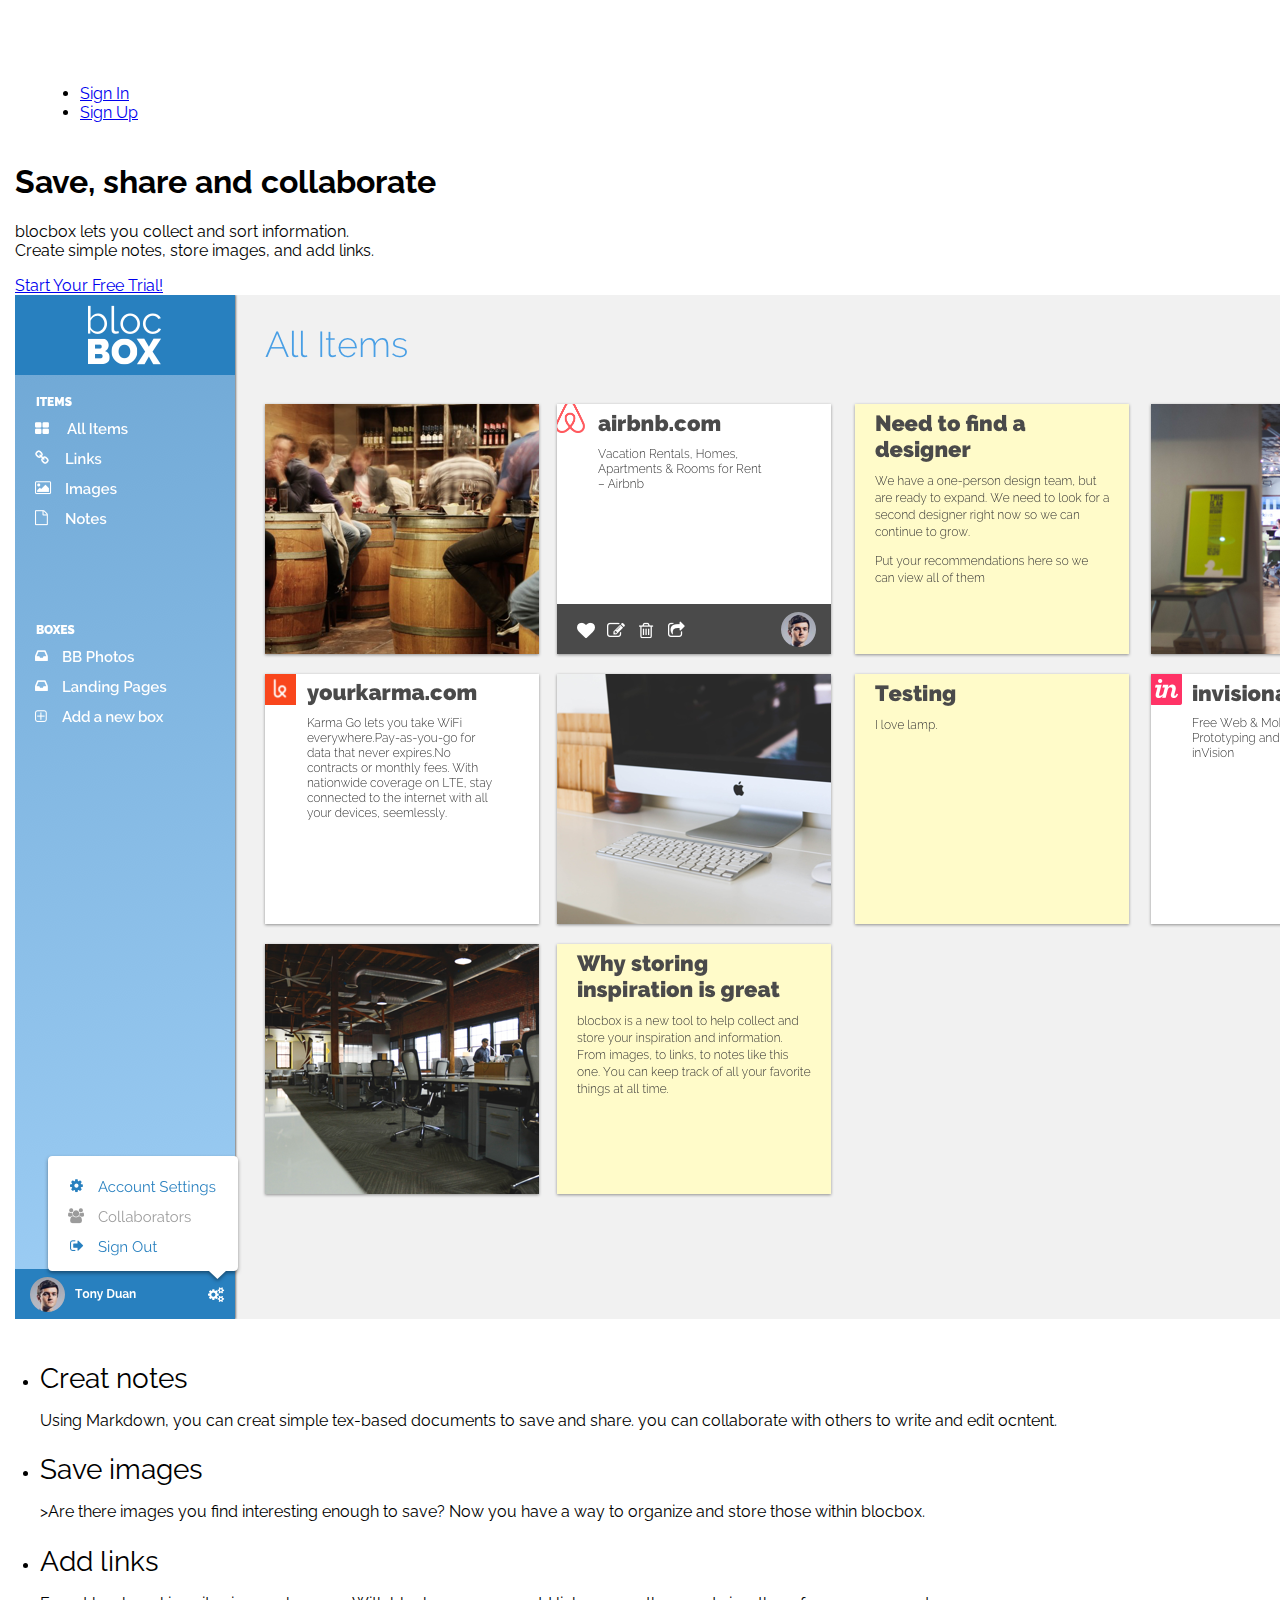
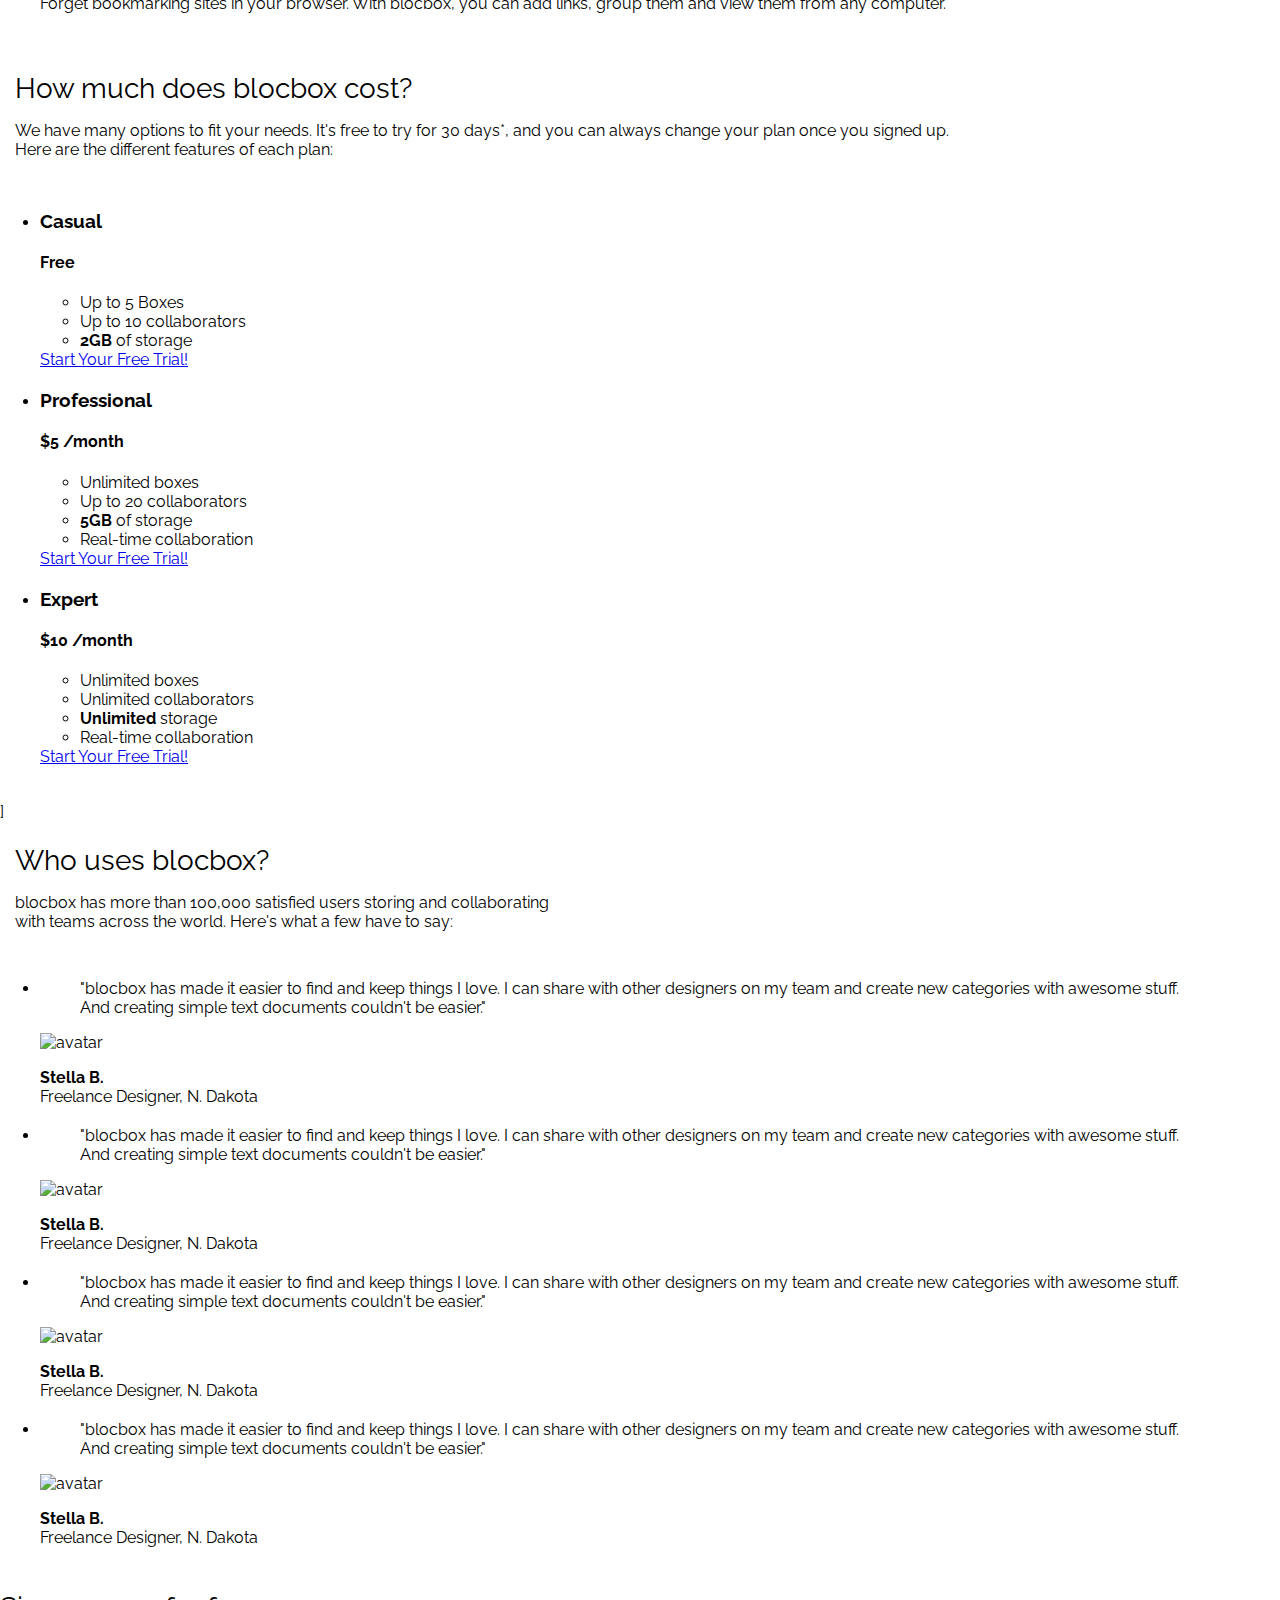
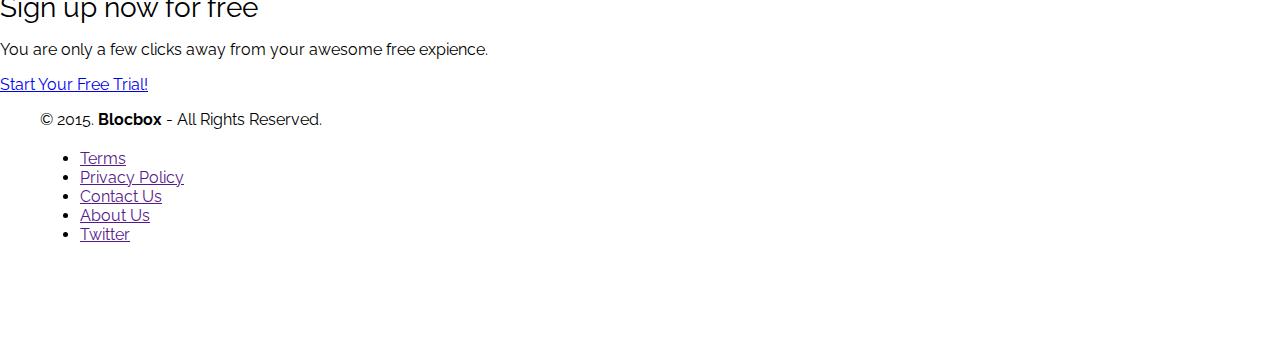
==== index.html @ ea123dd5 "Assignment-29-completed" ====
<!DOCTYPE html>
<html lang="en-us">
<head>
    <meta http-equiv-"X-UA-Compatible" Content="IE=Edge">
    <meta name="viewport" content="width=device-width, initial-scale=1">
    <meta charset="UTF-8">
    <title>Save, share and collaborate | Blocbox</title>
    
    <!-- Google Fonts -->
    <link href="https://fonts.googleapis.com/css?family=Raleway" rel="stylesheet">
    
    <!-- CSS -->
    <link rel="stylesheet" href="css/normalize.css">
    <link rel="stylesheet" href="css/style.css">
    <link rel="stylesheet" href="css/font-awesome.css">
    <link rel="stylesheet" href="css/animate.css"
</head>
<body>
    <header>
        <nav class="container">
            <div class="one-half">
                <a href="index.html" class="site-logo"><img src="img/site-logo.png" alt="Blocbox" /></a>
            </div>
            <div class="one-half">
                <ul>
                    <li><a href="signin.html"> Sign In</a></li>
                    <li class="btn-outline"><a href="signup.html">Sign Up</a></li>
                </ul>
            </div>
        </nav>
        <div class="container hero">
            <h1 class="animated fadeIn">Save, share and collaborate</h1>
        <p>blocbox lets you collect and sort information.<br/>Create simple notes, store images, and add links.
        </p>
        <a href="singup.html" class="btn">Start Your Free Trial!</a>
        <img src="img/dashboard.png" alt="Blocbox" />
        </div>
    </header>
    <main role="main">
        
        <!-- Benefits -->
        <section class="benefits">
            <ul class="container">
                <li class="one-third">
                    <h2>Creat notes</h2>
                    <p>Using Markdown, you can creat simple tex-based documents to save and share. you can collaborate with others to write and edit ocntent.</p>
                </li>
                <li class="one-third">
                    <h2>Save images</h2>
                    <p>>Are there images you find interesting enough to save? Now you have a way to organize and store those within blocbox.</p>
                </li>
                <li class="one-third">
                    <h2>Add links</h2>
                    <p>Forget bookmarking sites in your browser. With blocbox, you can add links, group them and view them from any computer.</p>
                </li>
            </ul>
        </section>
        
        <!-- Pricing -->
        <section class="pricing">
            <div class="container">
                <h2>How much does blocbox cost?</h2>
                <p>We have many options to fit your needs. It's free to try for 30 days*, and you can always change your plan once you signed up. <br/>Here are the different features of each plan:</p>
            </div>
            <ul class="container">
                <li class="one-third">
                    <div class="box">
                        <h3>Casual</h3>
                        <h4>Free</h4>
                        <ul>
                                <li>Up to 5 Boxes</li>
                            <li>Up to 10 collaborators</li>
                            <li><strong>2GB</strong> of storage</li>
                        </ul>
                        <a href="signup.html" class="btn">Start Your Free Trial!</a>
                    </div>
                </li>
                <li class="one-third">
                    <div class="box middle">
                        <h3>Professional</h3>
                        <h4><span>$</span>5 <span class="month">/month</span></h4>
                        <ul>
                            <li>Unlimited boxes</li>
                            <li>Up to 20 collaborators</li>
                            <li><strong>5GB</strong> of storage</li>
                            <li>Real-time collaboration</li>
                        </ul>
                        <a href="signup.html" class="btn">Start Your Free Trial!</a>
                    </div>
                </li>
                <li class="one-third">
                    <div class="box">
                        <h3>Expert</h3>
                        <h4><span>$</span>10 <span class="month">/month</span></h4>
                        <ul>
                            <li>Unlimited boxes</li>
                            <li>Unlimited collaborators</li>
                            <li><strong>Unlimited</strong> storage</li>
                            <li>Real-time collaboration</li>
                        </ul>
                        <a href="signup.html" class="btn">Start Your Free Trial!</a>
                    </div>
                </li>
            </ul>
        </section>
        
        <!-- Testimonials -->]
        <section class="testimonials">
            <div class="container">
                <h2>Who uses blocbox?</h2>
                <p>blocbox has more than 100,000 satisfied users storing and collaborating<br/> with teams across the world. Here's what a few have to say:</p>
            </div>
            <ul class="container">
                <li class="one-fourth">
                    <blockquote>"blocbox has made it easier to find and keep things I love. I can share with other designers on my team and create new categories with awesome stuff. And creating simple text documents couldn't be easier."</blockquote>
                    <img src="https://s3.amazonaws.com/uifaces/faces/twitter/jsa/128.jpg" alt="avatar">
                    <p class="name"><strong>Stella B.</strong><br/>Freelance Designer, N. Dakota</p>
                </li>
                <li class="one-fourth">
                    <blockquote>"blocbox has made it easier to find and keep things I love. I can share with other designers on my team and create new categories with awesome stuff. And creating simple text documents couldn't be easier."</blockquote>
                    <img src="https://s3.amazonaws.com/uifaces/faces/twitter/jsa/128.jpg" alt="avatar">
                    <p class="name"><strong>Stella B.</strong><br/>Freelance Designer, N. Dakota</p>
                </li><li class="one-fourth">
                    <blockquote>"blocbox has made it easier to find and keep things I love. I can share with other designers on my team and create new categories with awesome stuff. And creating simple text documents couldn't be easier."</blockquote>
                    <img src="https://s3.amazonaws.com/uifaces/faces/twitter/jsa/128.jpg" alt="avatar">
                    <p class="name"><strong>Stella B.</strong><br/>Freelance Designer, N. Dakota</p>
                </li><li class="one-fourth">
                    <blockquote>"blocbox has made it easier to find and keep things I love. I can share with other designers on my team and create new categories with awesome stuff. And creating simple text documents couldn't be easier."</blockquote>
                    <img src="https://s3.amazonaws.com/uifaces/faces/twitter/jsa/128.jpg" alt="avatar">
                    <p class="name"><strong>Stella B.</strong><br/>Freelance Designer, N. Dakota</p>
                </li>
            </ul>
        </section>
        
        <!-- entice to sign up -->
        <section class="entice">
            <h2>Sign up now for free</h2>
            <p>You are only a few clicks away from your awesome free expience.</p>
            <a href="signup.html" class="btn">Start Your Free Trial!</a>
        </section>
    </main>

        <!-- Footer -->
        <footer>
            <div class="container footer-nav-block">
                <div class="left-footer-block one-third">
                    <p class="copyright-block">&copy; 2015. <strong>Blocbox</strong> - All Rights Reserved.</p>
                </div>
                <nav class="link-block middle-footer-block one-third">
                    <ul>
                        <li><a href="">Terms</a></li>
                        <li><a href="">Privacy Policy</a></li>
                        <li><a href="">Contact Us</a></li>
                        <li><a href="">About Us</a></li>
                        <li><a href="">Twitter</a></li>
                    </ul>
                </nav>
                <div class="right-footer-block one-third">
                    <img class="logo" src="img/site-logo.png" alt="Blocbox" />
                </div>
            </div>
        </footer>
    
</body>
</html>
---- css/style.css ----
html, body {
        overflow-x:hidden;
}
body {
    font-family: "Raleway", Helvetica, Arial, sans-serif;
}
h1, h2, h3, h4, h5, h6 {
        font-family: "Raleway", Helvetica, Arial, sans-serif;
}
h2 {
    font-size: 28px;
    font-weight: normal;
    margin-bottom: 5px;
}
p {
    font-size: 16px;
    line-height: 19px
    font-wieght: 100
}

/* GRID */
.container {
    margin-right: auto;
    margin-left: auto;
    padding-left: 15px;
    padding-right: 15px;
    position: relative;
}
.container:before,
.container:after {
    content: " ";
    display: table;
}
.container:after {
    clear:both;
}
.one-half, .one-third, .one-fourth {
    width:96%
    float:left;
    position: relative;
    min-height:1px;
    margin: 0 2% 20px;
}
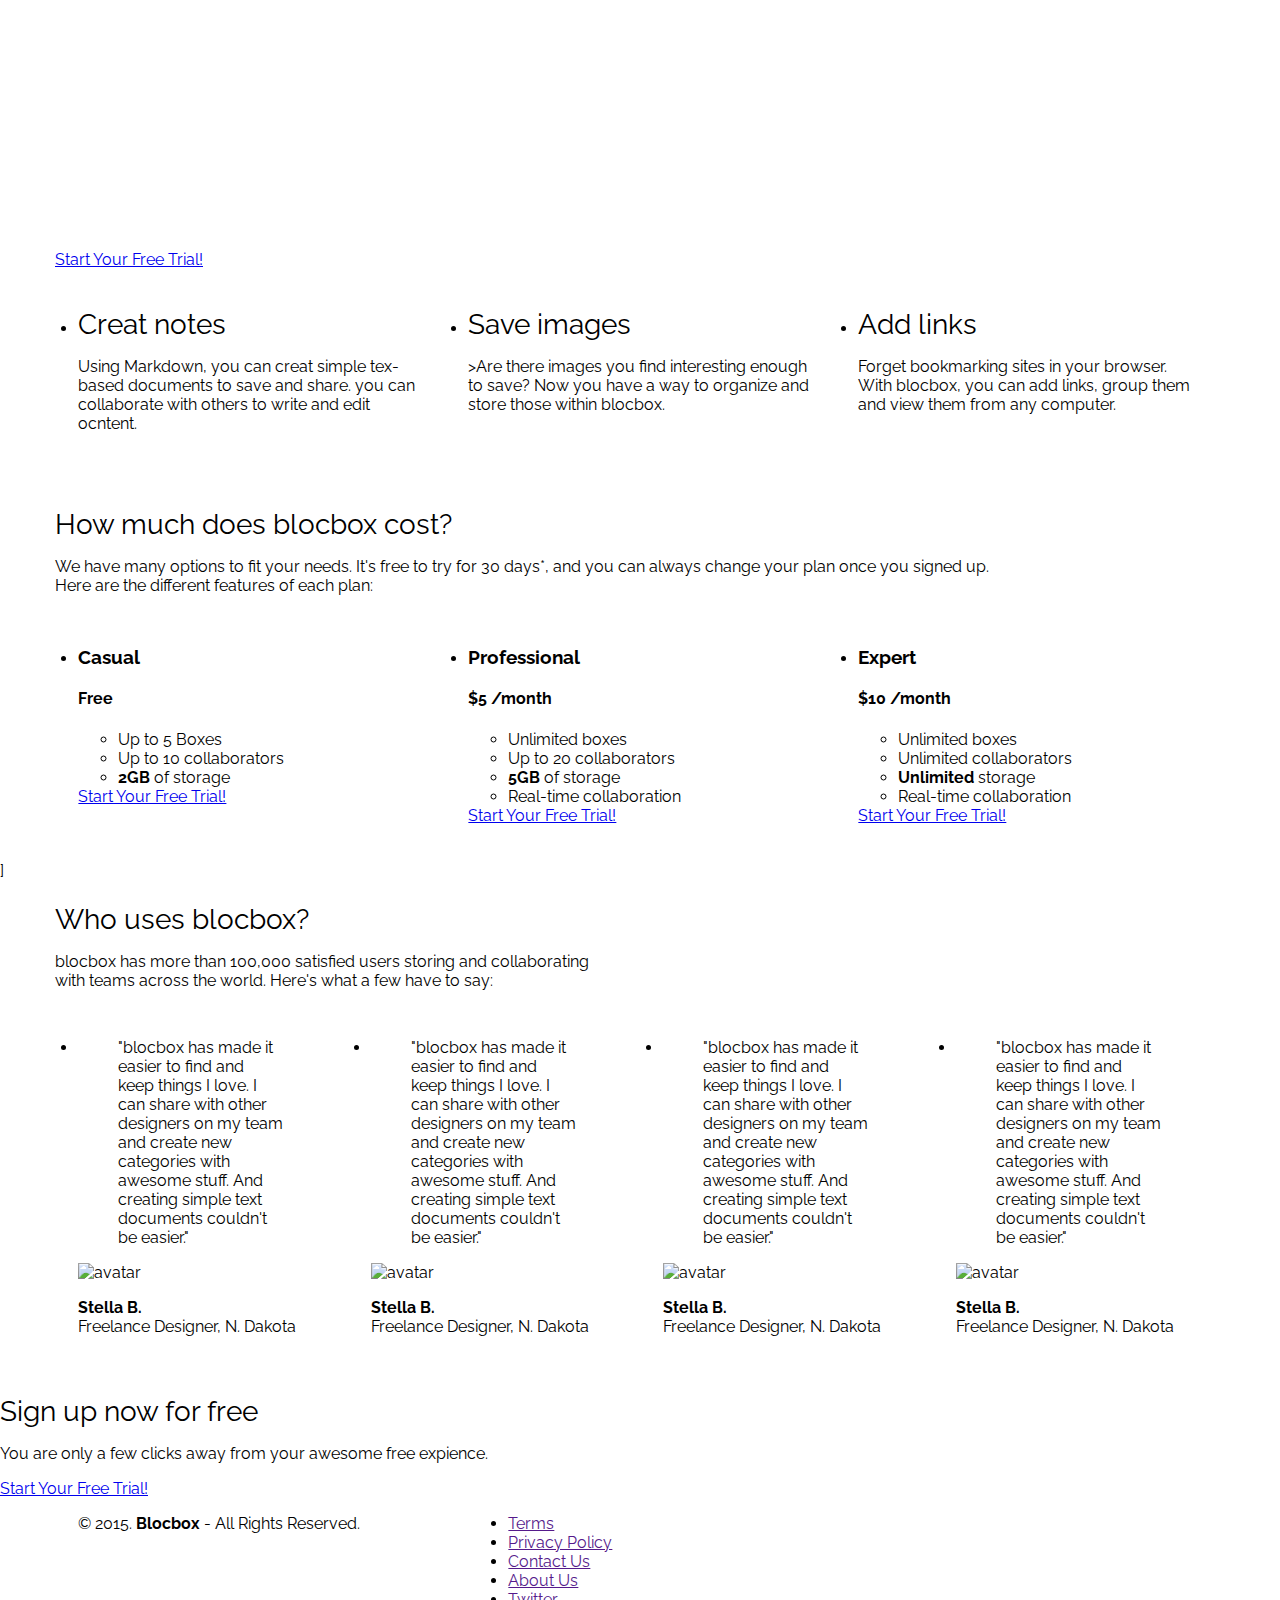
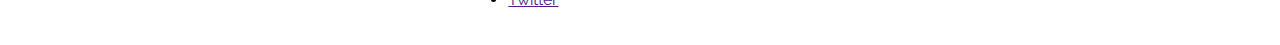
==== commit c1f5b395: "background image" ====
--- a/index.html
+++ b/index.html
@@ -16,7 +16,7 @@
     <link rel="stylesheet" href="css/animate.css"
 </head>
 <body>
-    <header>
+    <header class="background">
         <nav class="container">
             <div class="one-half">
                 <a href="index.html" class="site-logo"><img src="img/site-logo.png" alt="Blocbox" /></a>
@@ -33,7 +33,9 @@
         <p>blocbox lets you collect and sort information.<br/>Create simple notes, store images, and add links.
         </p>
         <a href="singup.html" class="btn">Start Your Free Trial!</a>
+<!--
         <img src="img/dashboard.png" alt="Blocbox" />
+-->        
         </div>
     </header>
     <main role="main">
--- a/css/style.css
+++ b/css/style.css
@@ -14,8 +14,8 @@
 }
 p {
     font-size: 16px;
-    line-height: 19px
-    font-wieght: 100
+    line-height: 19px;
+    font-wieght: 100;
 }
 
 /* GRID */
@@ -35,9 +35,86 @@
     clear:both;
 }
 .one-half, .one-third, .one-fourth {
-    width:96%
+    width:96%;
     float:left;
     position: relative;
     min-height:1px;
     margin: 0 2% 20px;
-}+}
+
+/* Media Queries */
+@media (min-width: 768px) {
+    .container {
+        width: 750px;
+    }
+}
+@media (min-width: 992px) {
+    .container {
+        width: 970px;
+    }
+    .one-half {
+        width:46%;
+    }
+    .one-third {
+        width:29.33333%
+    }
+    .one-fourth {
+        width:21%
+    }
+}
+@media (min-width: 1200px) {
+    .container {
+        width: 1170px;
+    }
+}
+
+ /* HEADER */
+ header {
+   color:#FFFFFF;
+   /*background: #34495E;
+   background-image: linear-gradient(206deg, #5F81A3 0%, #34495E 94%);
+     */
+    
+
+}
+ header nav {
+   padding:1em 0;
+ }
+ header nav ul {
+   display:inline;
+   text-align: right;
+   float:right;
+   margin:0;
+ }
+ header nav ul > li {
+   list-style-type: none;
+   display: inline-block;
+   margin:0 15px;
+ }
+ header nav ul > li.btn-outline {
+   padding:10px 15px;
+   border:2px solid #FFFFFF;
+   border-radius: 4px;
+ }
+ header nav ul > li.btn-outline:hover {
+   background:#FFFFFF;
+ }
+ header nav ul > li > a {
+   color:#FFFFFF;
+   text-decoration: none;
+ }
+ header nav ul > li.btn-outline:hover > a {
+   color:#34495E;
+ }
+/*.background {
+    background-image: url("img/dashboard.png");
+    background-size: cover;
+    background-repeat: no-repeat;
+    background-image: linear-gradient(-167deg, #F8FCFF 8%, #497EA8 84%);
+}
+*/
+.background: url("img/dashboard.png") no-repeat center center fixed; 
+  -webkit-background-size: cover
+  -moz-background-size: cover;
+  -o-background-size: cover;
+  background-size: cover;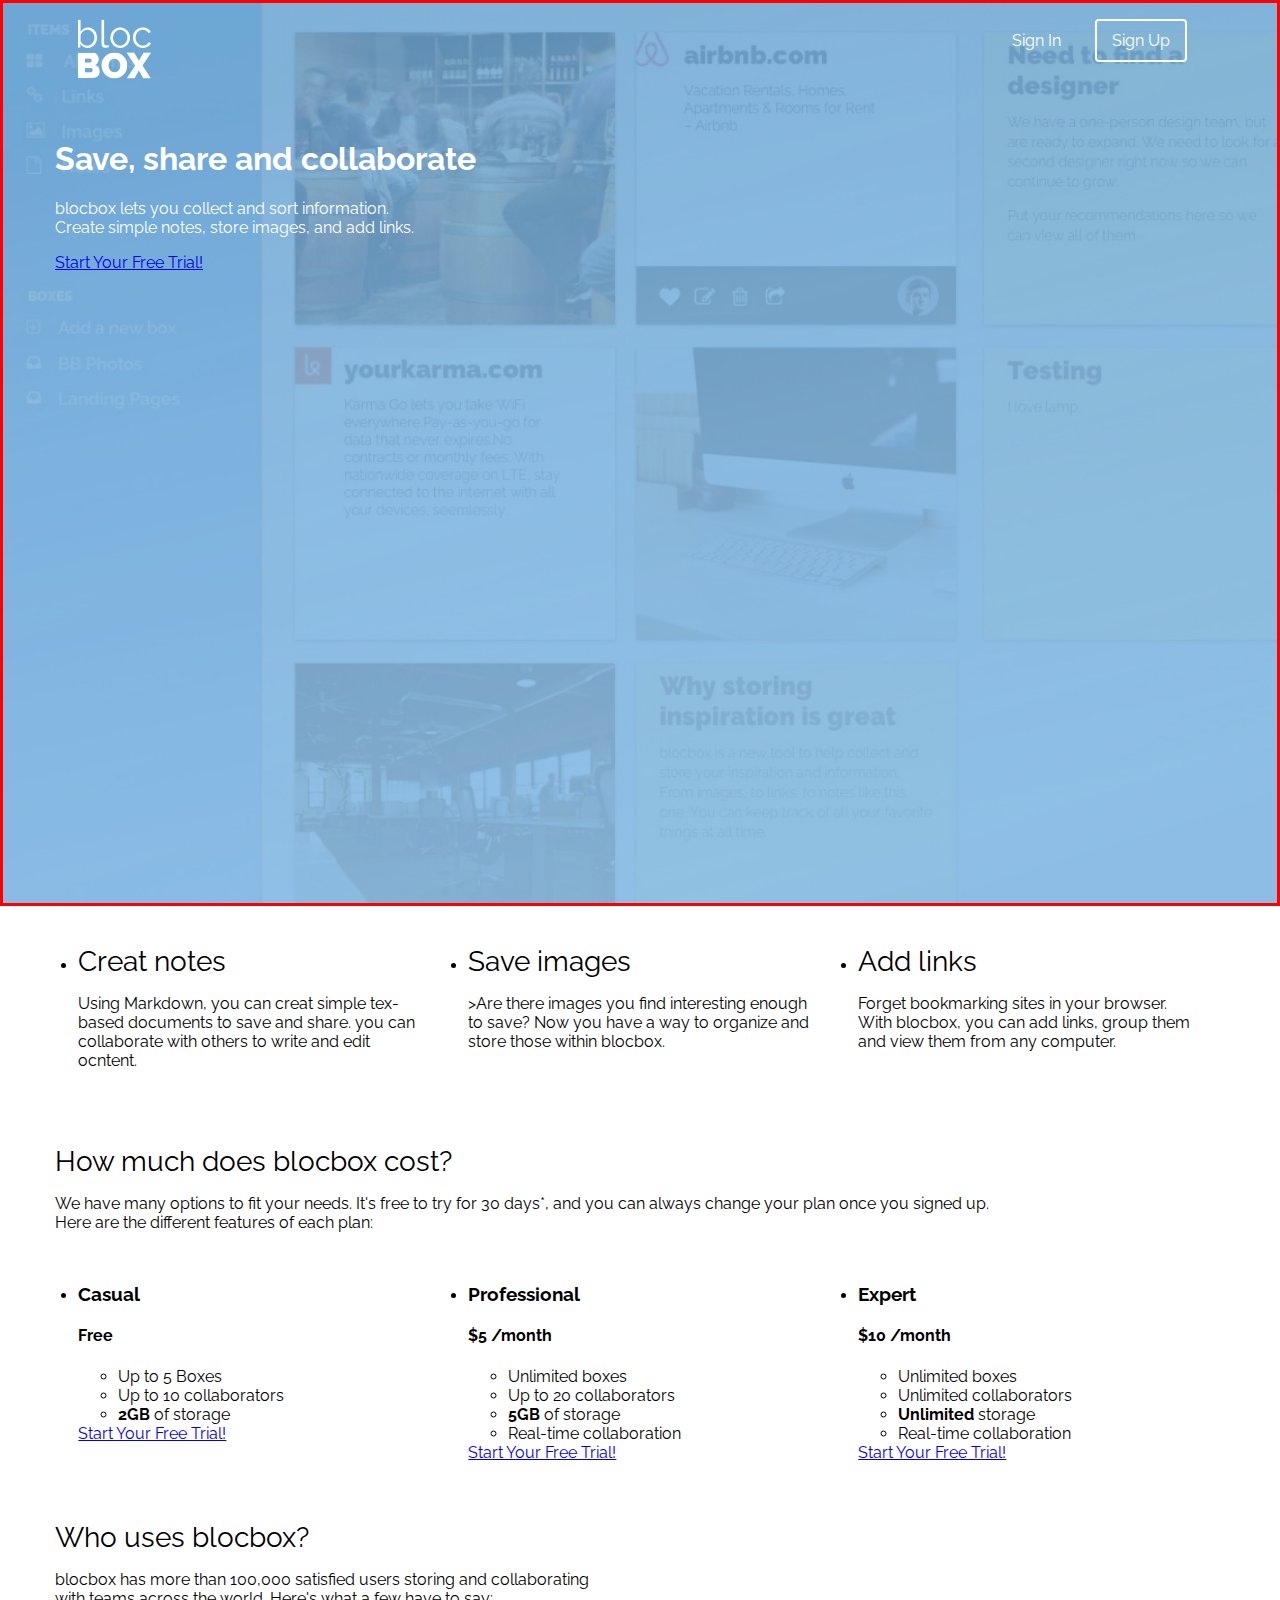
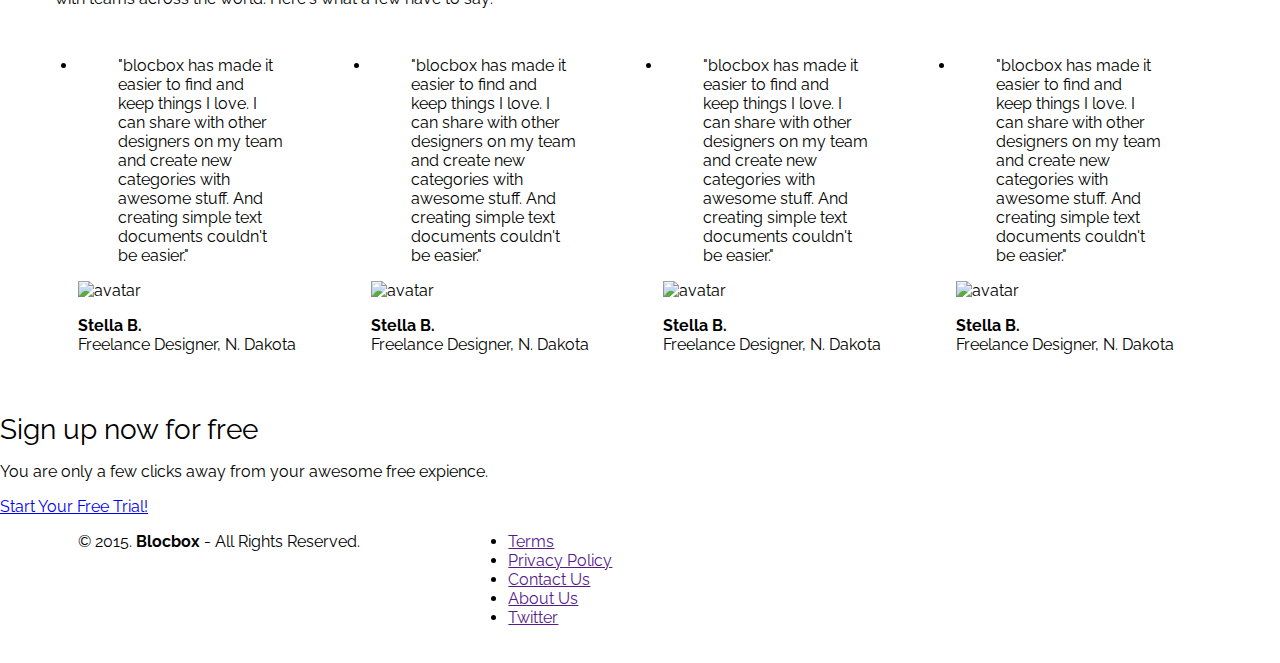
==== commit c3995ef2: "fixed background problem" ====
--- a/index.html
+++ b/index.html
@@ -16,7 +16,7 @@
     <link rel="stylesheet" href="css/animate.css"
 </head>
 <body>
-    <header class="background">
+    <header>
         <nav class="container">
             <div class="one-half">
                 <a href="index.html" class="site-logo"><img src="img/site-logo.png" alt="Blocbox" /></a>
@@ -106,7 +106,7 @@
             </ul>
         </section>
         
-        <!-- Testimonials -->]
+        <!-- Testimonials -->
         <section class="testimonials">
             <div class="container">
                 <h2>Who uses blocbox?</h2>
--- a/css/style.css
+++ b/css/style.css
@@ -1,6 +1,6 @@
 html, body {
         overflow-x:hidden;
-}
+    }
 body {
     font-family: "Raleway", Helvetica, Arial, sans-serif;
 }
@@ -71,10 +71,14 @@
  /* HEADER */
  header {
    color:#FFFFFF;
-   /*background: #34495E;
-   background-image: linear-gradient(206deg, #5F81A3 0%, #34495E 94%);
+     height: 100vh;
+     border: solid red;
+     /*background: #34495E;
+     background-image: linear-gradient(206deg, #5F81A3 0%, #34495E 94%); 
      */
-    
+     background-image: url(../img/dashboard-gradient.jpg);
+     background-size: cover;
+     background-repeat: no-repeat; 
 
 }
  header nav {
@@ -113,8 +117,8 @@
     background-image: linear-gradient(-167deg, #F8FCFF 8%, #497EA8 84%);
 }
 */
-.background: url("img/dashboard.png") no-repeat center center fixed; 
+/*.background: url("img/dashboard.png") no-repeat center center fixed; 
   -webkit-background-size: cover
   -moz-background-size: cover;
   -o-background-size: cover;
-  background-size: cover;+  background-size: cover;*/
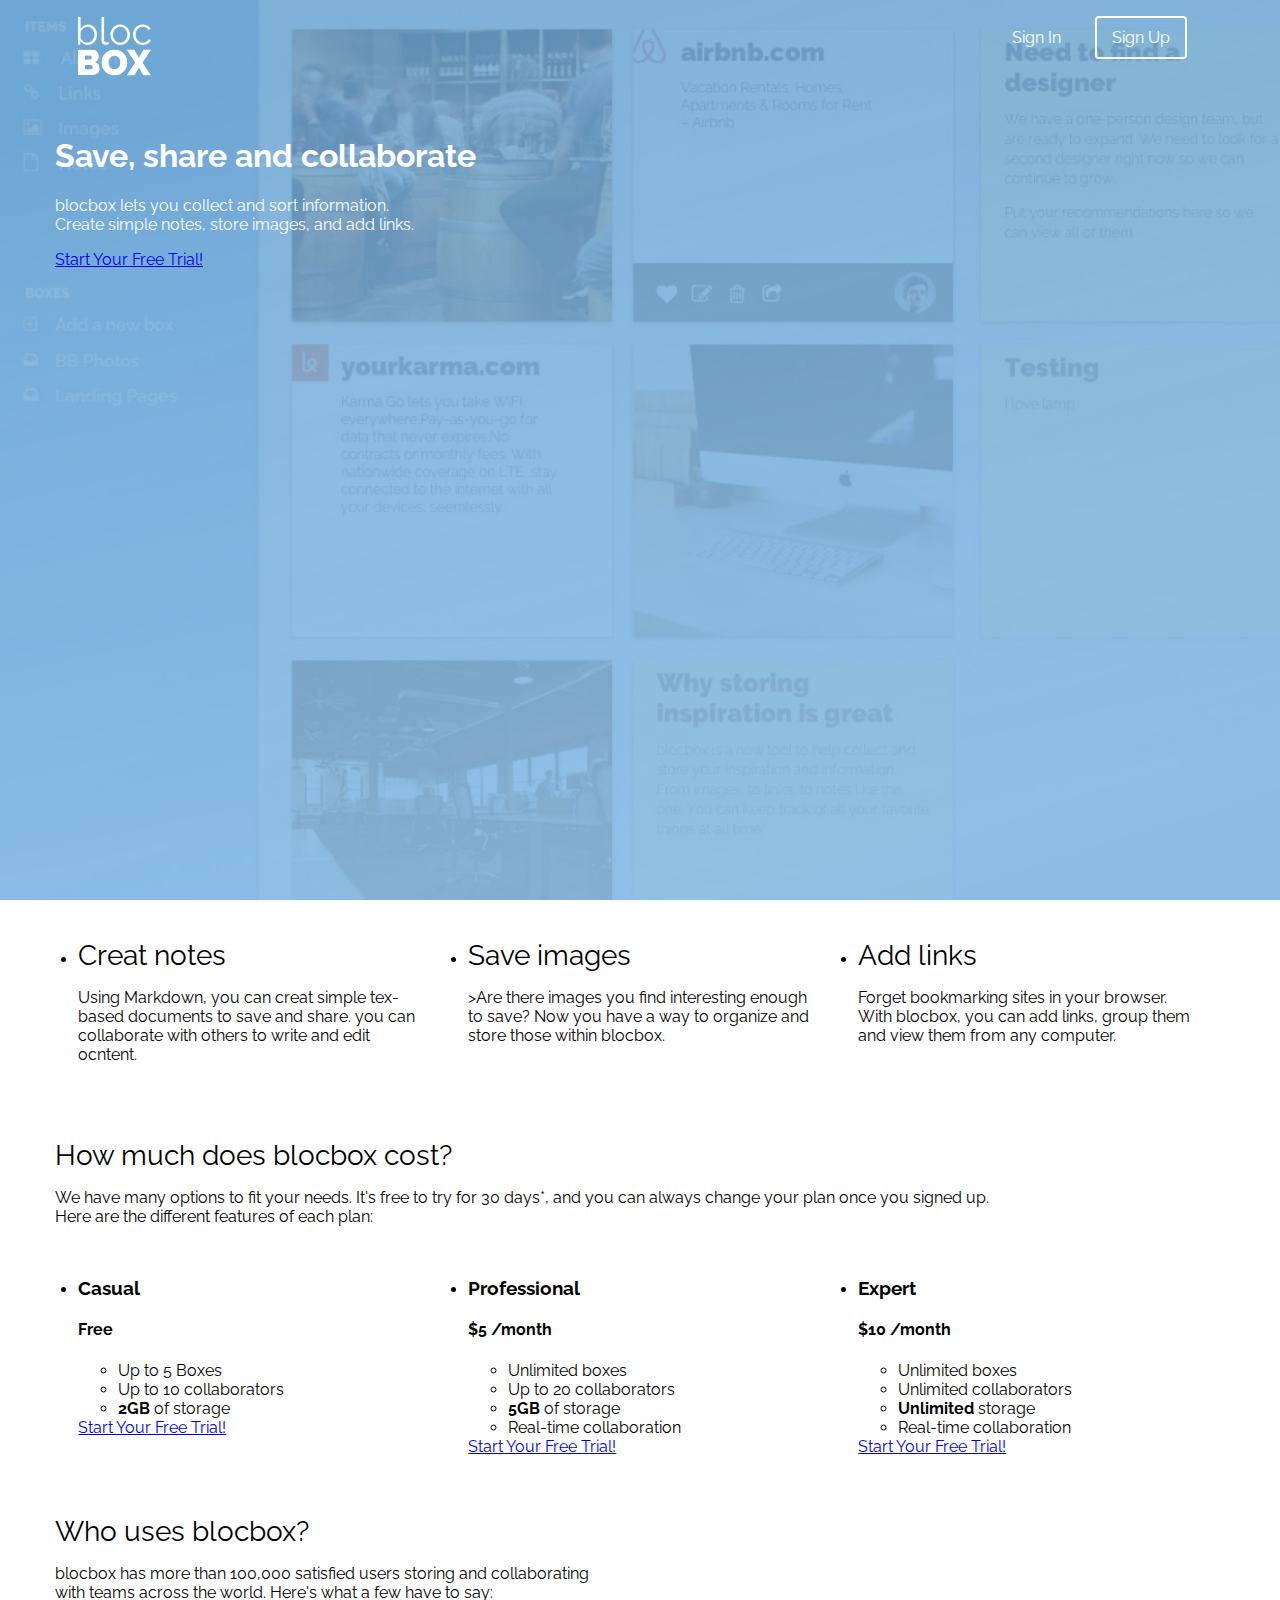
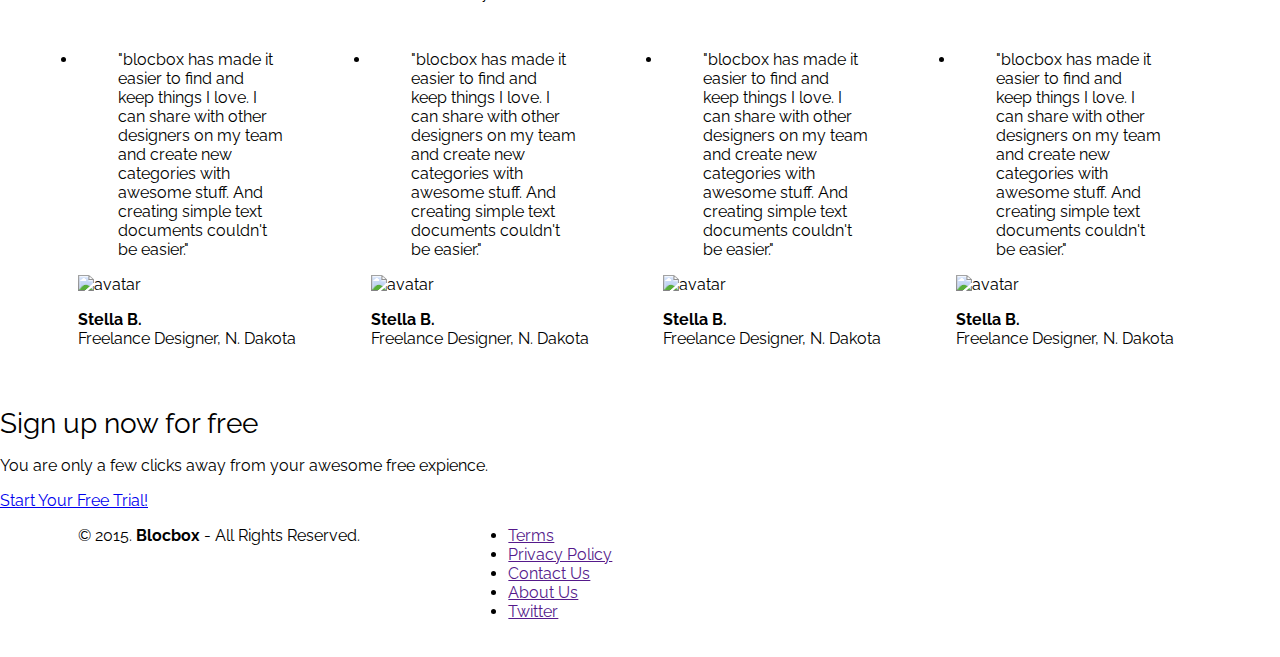
==== commit ebdaa076: "background problem fixed" ====
--- a/index.html
+++ b/index.html
@@ -33,9 +33,7 @@
         <p>blocbox lets you collect and sort information.<br/>Create simple notes, store images, and add links.
         </p>
         <a href="singup.html" class="btn">Start Your Free Trial!</a>
-<!--
-        <img src="img/dashboard.png" alt="Blocbox" />
--->        
+    
         </div>
     </header>
     <main role="main">
--- a/css/style.css
+++ b/css/style.css
@@ -70,16 +70,11 @@
 
  /* HEADER */
  header {
-   color:#FFFFFF;
+     color:#FFFFFF;
      height: 100vh;
-     border: solid red;
-     /*background: #34495E;
-     background-image: linear-gradient(206deg, #5F81A3 0%, #34495E 94%); 
-     */
-     background-image: url(../img/dashboard-gradient.jpg);
+     background-image: url(../img/dashboard-background.jpg);
      background-size: cover;
      background-repeat: no-repeat; 
-
 }
  header nav {
    padding:1em 0;
@@ -110,15 +105,3 @@
  header nav ul > li.btn-outline:hover > a {
    color:#34495E;
  }
-/*.background {
-    background-image: url("img/dashboard.png");
-    background-size: cover;
-    background-repeat: no-repeat;
-    background-image: linear-gradient(-167deg, #F8FCFF 8%, #497EA8 84%);
-}
-*/
-/*.background: url("img/dashboard.png") no-repeat center center fixed; 
-  -webkit-background-size: cover
-  -moz-background-size: cover;
-  -o-background-size: cover;
-  background-size: cover;*/
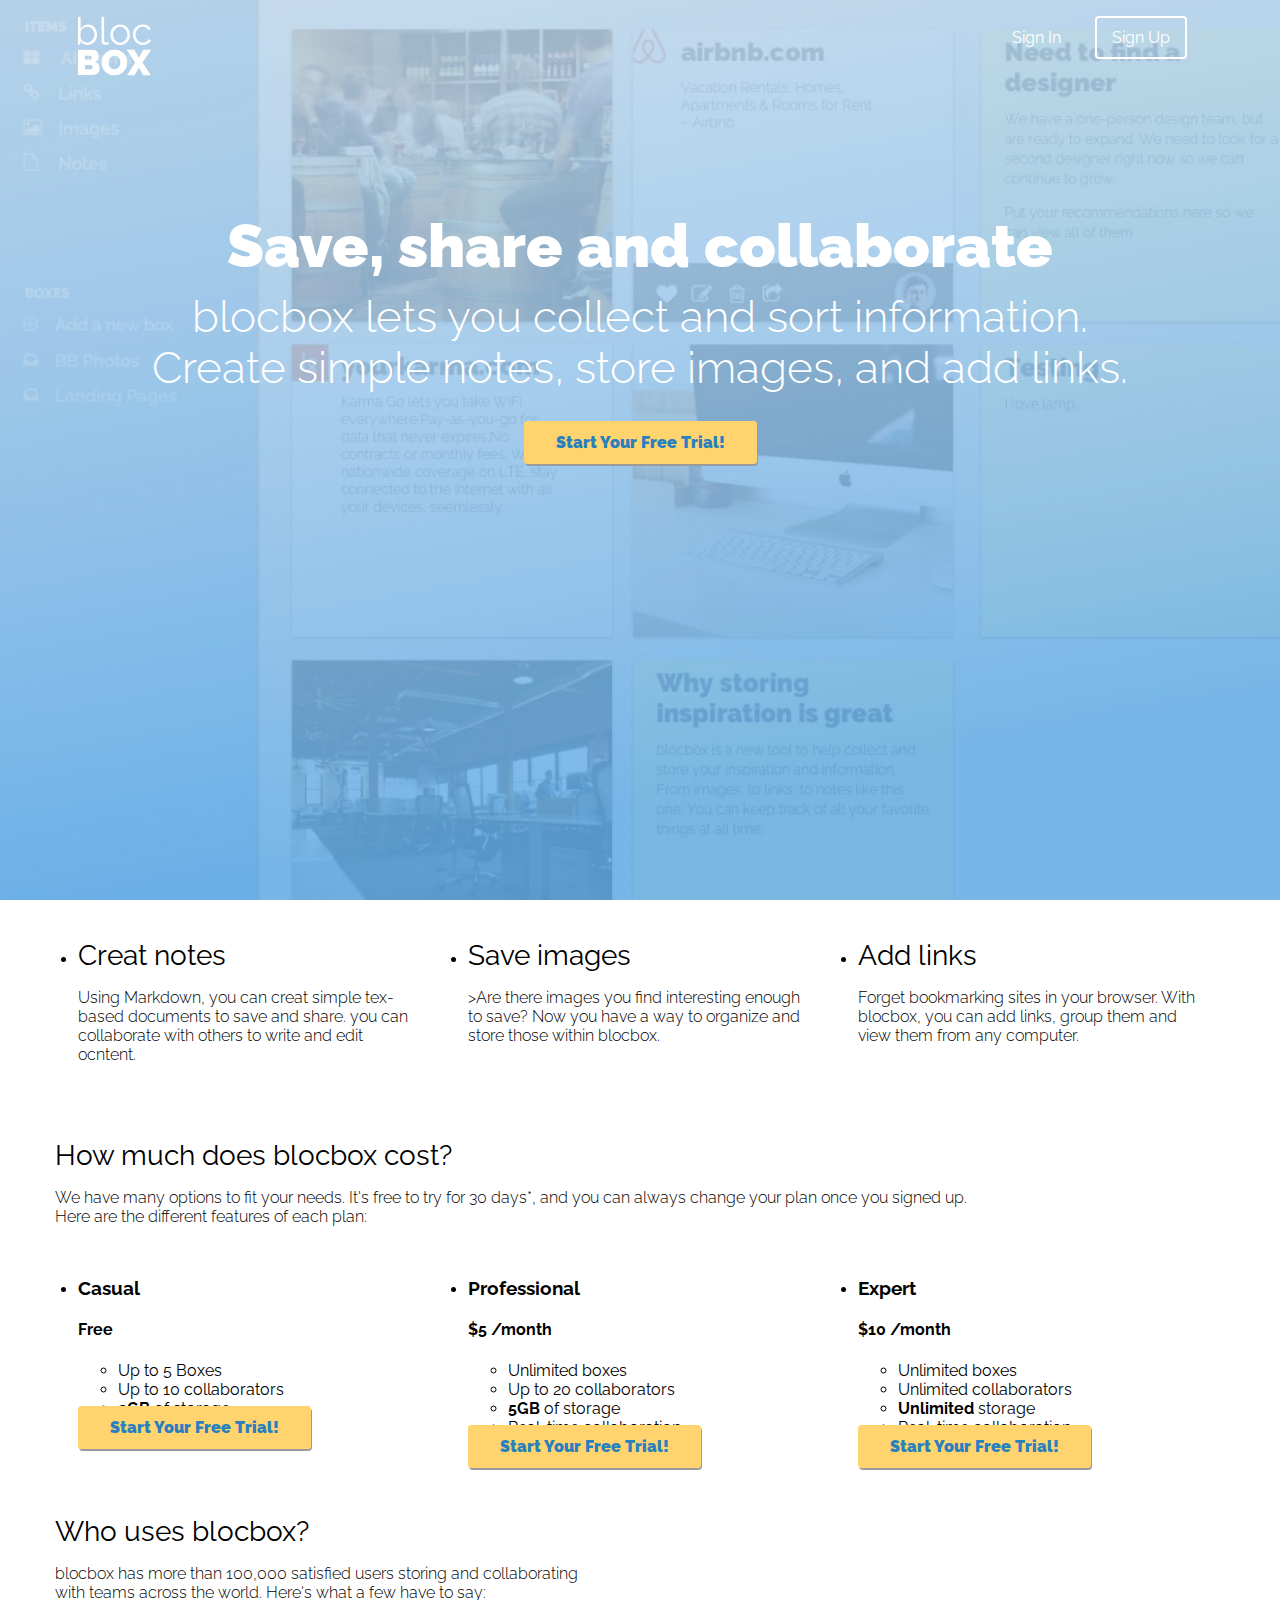
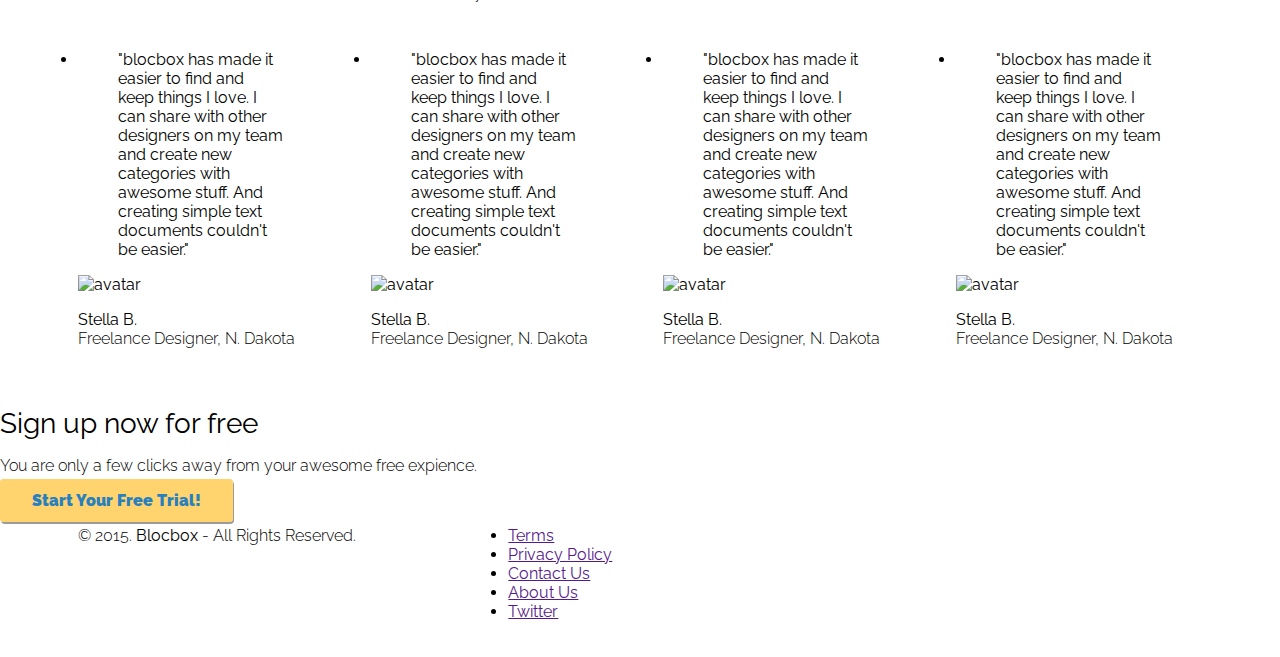
==== commit ea639819: "Checkpoint-30-completed" ====
--- a/index.html
+++ b/index.html
@@ -1,7 +1,7 @@
 <!DOCTYPE html>
 <html lang="en-us">
 <head>
-    <meta http-equiv-"X-UA-Compatible" Content="IE=Edge">
+    <meta http-equiv="X-UA-Compatible" content="IE=Edge">
     <meta name="viewport" content="width=device-width, initial-scale=1">
     <meta charset="UTF-8">
     <title>Save, share and collaborate | Blocbox</title>
@@ -13,7 +13,7 @@
     <link rel="stylesheet" href="css/normalize.css">
     <link rel="stylesheet" href="css/style.css">
     <link rel="stylesheet" href="css/font-awesome.css">
-    <link rel="stylesheet" href="css/animate.css"
+    <link rel="stylesheet" href="css/animate.css">
 </head>
 <body>
     <header>
--- a/css/style.css
+++ b/css/style.css
@@ -2,10 +2,10 @@
         overflow-x:hidden;
     }
 body {
-    font-family: "Raleway", Helvetica, Arial, sans-serif;
+    font-family: 'Raleway', Helvetica, Arial, sans-serif;
 }
 h1, h2, h3, h4, h5, h6 {
-        font-family: "Raleway", Helvetica, Arial, sans-serif;
+        font-family: 'Raleway', Helvetica, Arial, sans-serif;
 }
 h2 {
     font-size: 28px;
@@ -15,7 +15,7 @@
 p {
     font-size: 16px;
     line-height: 19px;
-    font-wieght: 100;
+    font-weight: 300;
 }
 
 /* GRID */
@@ -68,40 +68,69 @@
     }
 }
 
- /* HEADER */
- header {
+/* HEADER */
+header {
      color:#FFFFFF;
      height: 100vh;
      background-image: url(../img/dashboard-background.jpg);
      background-size: cover;
      background-repeat: no-repeat; 
 }
- header nav {
+header nav {
    padding:1em 0;
- }
- header nav ul {
+}
+header nav ul {
    display:inline;
    text-align: right;
    float:right;
    margin:0;
- }
- header nav ul > li {
+}
+header nav ul > li {
    list-style-type: none;
    display: inline-block;
    margin:0 15px;
- }
- header nav ul > li.btn-outline {
+}
+header nav ul > li.btn-outline {
    padding:10px 15px;
    border:2px solid #FFFFFF;
    border-radius: 4px;
- }
- header nav ul > li.btn-outline:hover {
+}
+header nav ul > li.btn-outline:hover {
    background:#FFFFFF;
- }
- header nav ul > li > a {
+}
+header nav ul > li > a {
    color:#FFFFFF;
    text-decoration: none;
- }
- header nav ul > li.btn-outline:hover > a {
+}
+header nav ul > li.btn-outline:hover > a {
    color:#34495E;
- }
+}
+
+header .hero {
+    text-align: center;
+    display: block;
+    position: relative;
+}
+header .hero h1{
+    font-size: 60px;
+    font-weight: 900;
+    margin: 95px 0 0;
+}
+header .hero p {
+    font-size: 44px;
+    line-height: 51px;
+    font-weight: 300;
+    margin: 10px 0 40px;
+}
+
+/* BUTTONS */
+.btn {
+    border-radius:4px;
+    color:#2880bf;
+    font-weight: 900;
+    text-decoration: none;
+    padding: 10px 30px;
+    background: #ffd36d;
+    border: 2px solid #ffd36d;
+    box-shadow: 1px 2px 0px 0px #9b9b9b;
+}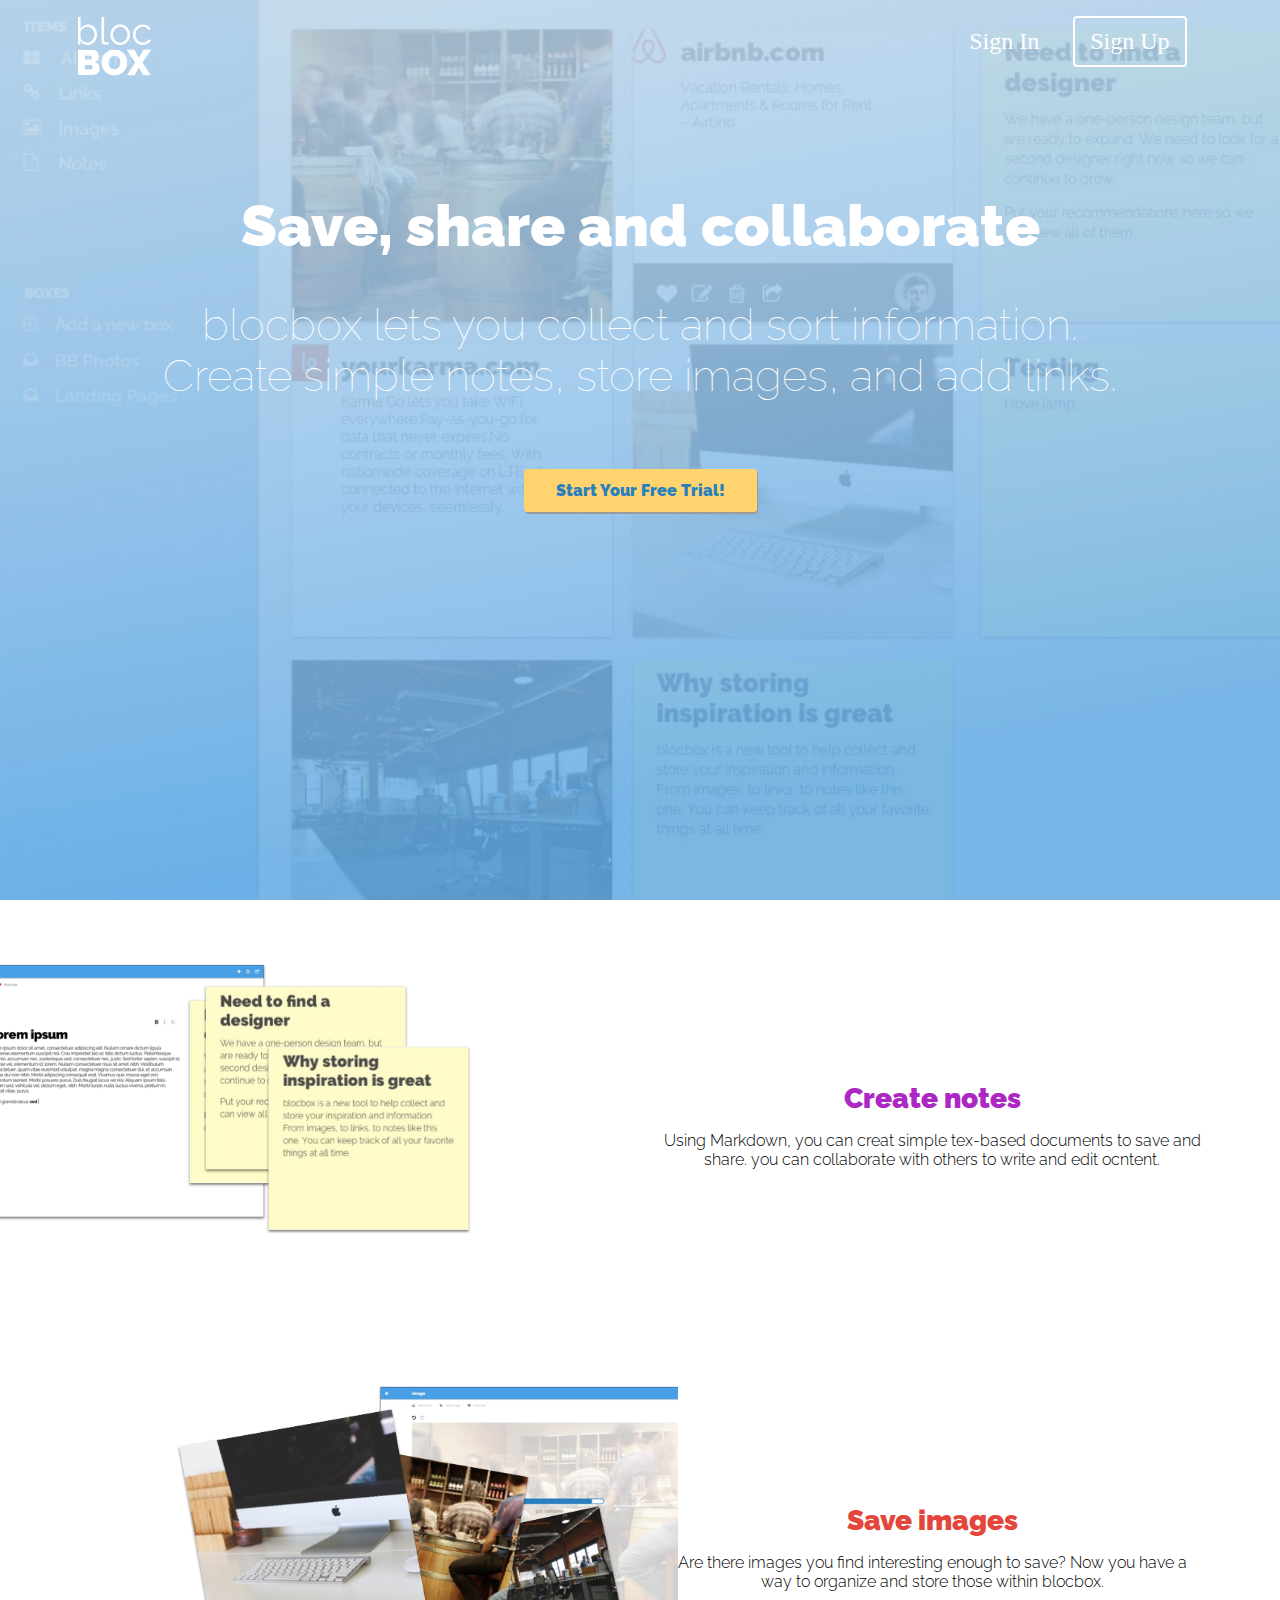
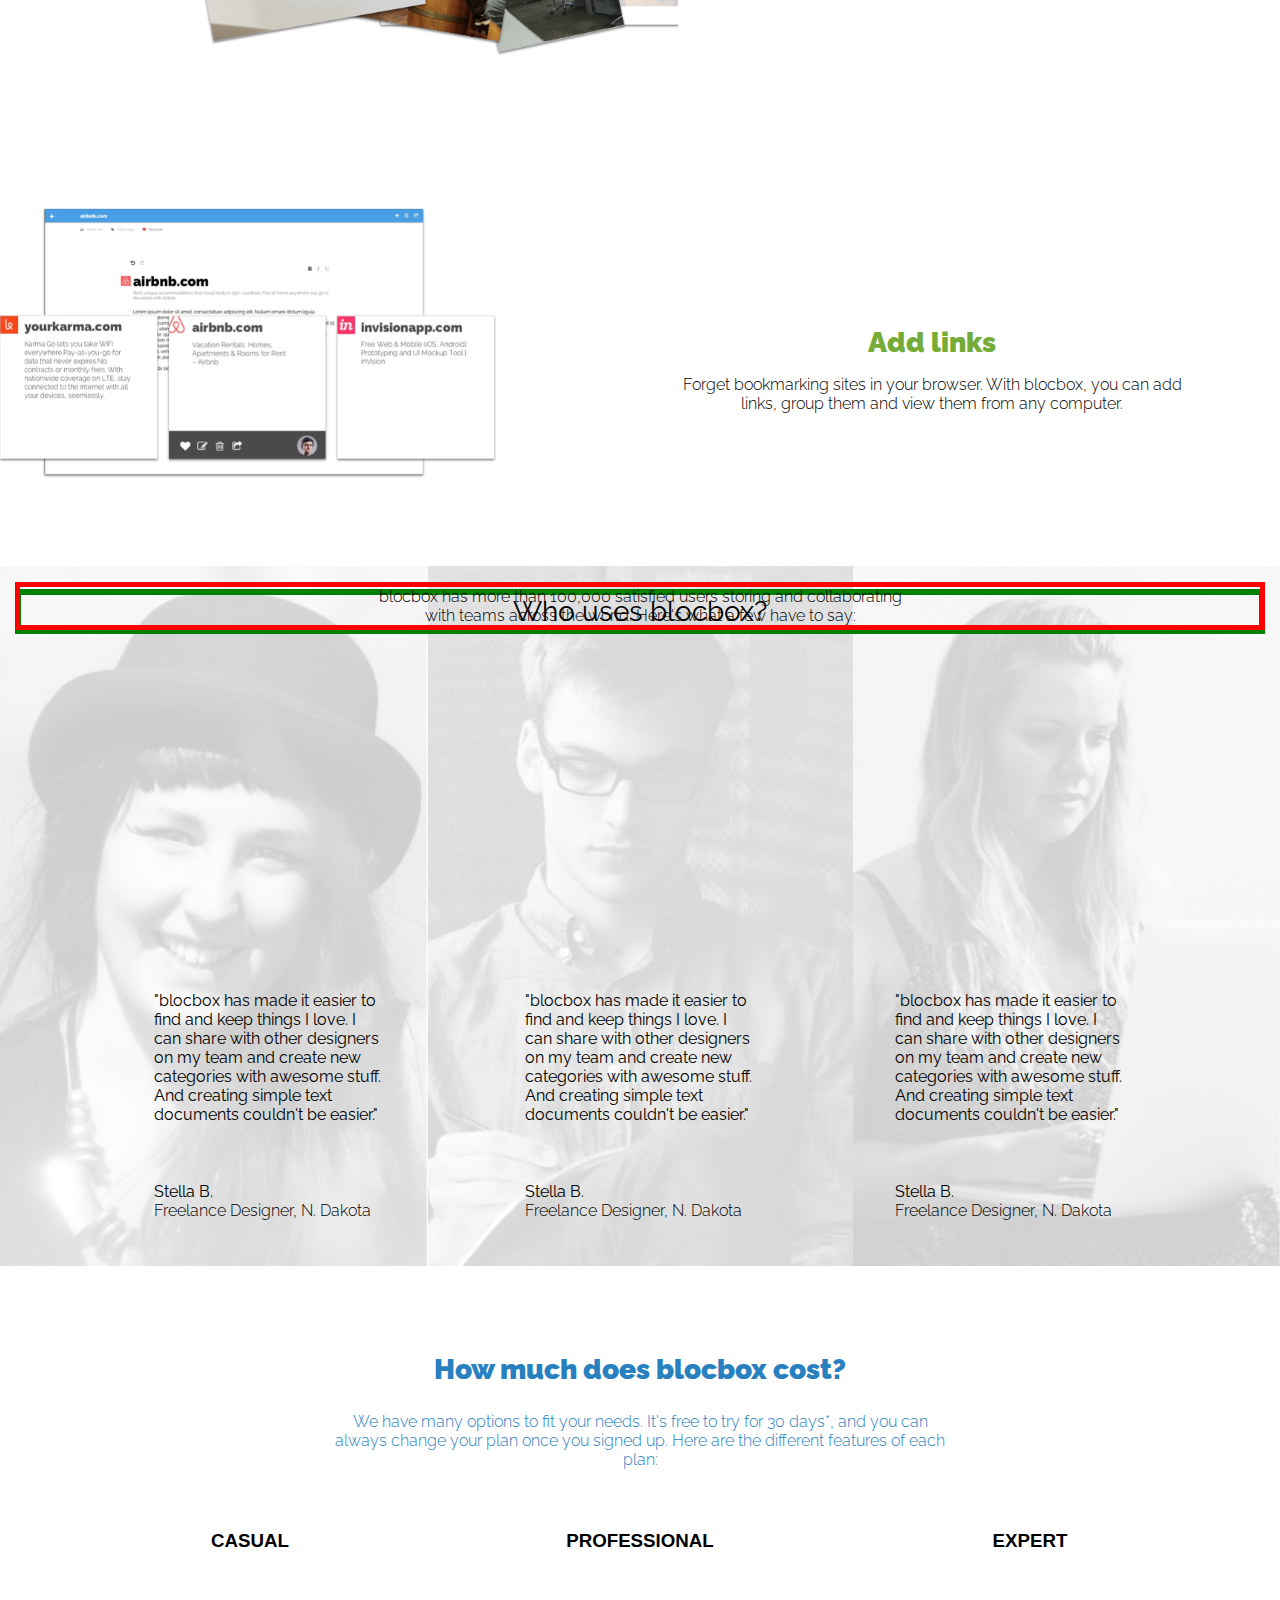
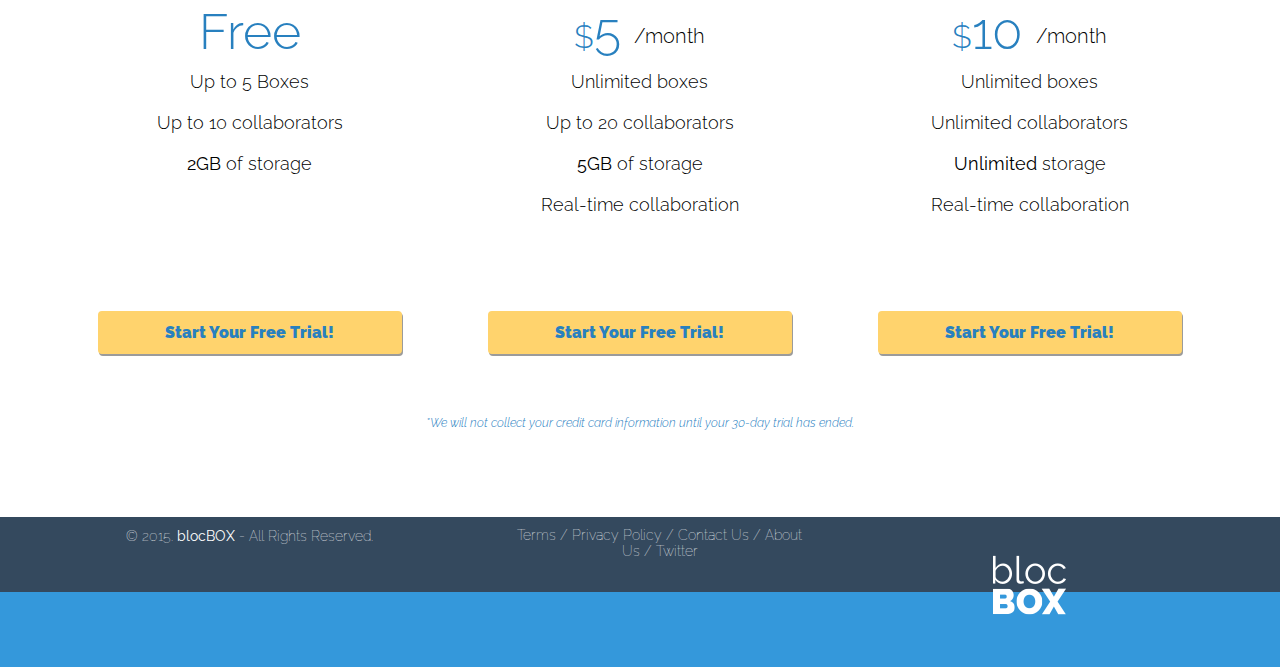
==== commit 4e80edd6: "Checkpoint-32-Completed" ====
--- a/index.html
+++ b/index.html
@@ -7,7 +7,7 @@
     <title>Save, share and collaborate | Blocbox</title>
     
     <!-- Google Fonts -->
-    <link href="https://fonts.googleapis.com/css?family=Raleway" rel="stylesheet">
+    <link href="https://fonts.googleapis.com/css?family=Raleway:100,300,300i,400,400i,700,700i,900,900i" rel="stylesheet">
     
     <!-- CSS -->
     <link rel="stylesheet" href="css/normalize.css">
@@ -28,39 +28,127 @@
                 </ul>
             </div>
         </nav>
-        <div class="container hero">
-            <h1 class="animated fadeIn">Save, share and collaborate</h1>
-        <p>blocbox lets you collect and sort information.<br/>Create simple notes, store images, and add links.
-        </p>
-        <a href="singup.html" class="btn">Start Your Free Trial!</a>
-    
-        </div>
+            <div class="hero">
+                <h1 class="animated fadeIn">Save, share and collaborate</h1>
+                <p>blocbox lets you collect and sort information.<br/>Create simple notes, store images, and add links.
+                </p>
+                <a href="singup.html" class="btn">Start Your Free Trial!</a>
+            </div>
     </header>
     <main role="main">
         
         <!-- Benefits -->
         <section class="benefits">
+            
+            <!-- tutorial 
             <ul class="container">
                 <li class="one-third">
+                    <i class="fa fa-file-o"></i>
                     <h2>Creat notes</h2>
                     <p>Using Markdown, you can creat simple tex-based documents to save and share. you can collaborate with others to write and edit ocntent.</p>
                 </li>
                 <li class="one-third">
+                    <i class="fa fa-picture-o"></i>
                     <h2>Save images</h2>
                     <p>>Are there images you find interesting enough to save? Now you have a way to organize and store those within blocbox.</p>
                 </li>
                 <li class="one-third">
+                    <i class="fa fa-link"></i>
                     <h2>Add links</h2>
                     <p>Forget bookmarking sites in your browser. With blocbox, you can add links, group them and view them from any computer.</p>
                 </li>
             </ul>
-        </section>
-        
-        <!-- Pricing -->
+             -->
+            
+            <div class="container">
+                <div class="one-half">
+                    <img class="notes" src="img/benefit_notes.png" alt="Notes" >
+                </div>
+                <div class="one-half">
+                    <div class="discription">
+                        <div class="purple_title">
+                            <i class="fa fa-file-o"></i>
+                            <h2>Create notes</h2>
+                        </div>
+                        <p>Using Markdown, you can creat simple tex-based documents to save and share. you can collaborate with others to write and edit ocntent.</p>
+                    </div>
+                </div>
+            </div>
+            <div class="container">
+                
+                <div class="one-half">
+                    <img class="images" src="img/benefit_images.png" alt="Images" >
+                </div>
+                
+                <div class="one-half">
+                    <div class="discription">    
+                        <div class="red_title">
+                            <i class="fa fa-picture-o"></i>
+                            <h2>Save images</h2>
+                        </div>
+                        <p>Are there images you find interesting enough to save? Now you have a way to organize and store those within blocbox.</p>
+                    </div>
+                </div>
+                
+            </div>
+            <div class="container">
+                <div class="one-half">
+                    <img class="links" src="img/benefit_links.png" alt="Links" >
+                </div>
+                
+                <div class="one-half">
+                    <div class="discription">
+                        <div class="green_title">
+                            <i class="fa fa-link"></i>
+                            <h2>Add links</h2>
+                        </div>
+                        <p>Forget bookmarking sites in your browser. With blocbox, you can add links, group them and view them from any computer.</p>
+                    </div>
+                </div>
+            </div>
+        </section>
+        
+        <!-- Testimonials -->
+        <section class="testimonials">
+            
+            <div class="container_full">
+                
+            <!--tutorial
+                <ul class="container">
+                    <li class="one-fourth">
+                        <blockquote>"blocbox has made it easier to find and keep things I love. I can share with other designers on my team and create new categories with awesome stuff. And creating simple text documents couldn't be easier."</blockquote>
+                        <img src="https://s3.amazonaws.com/uifaces/faces/twitter/jsa/128.jpg" alt="avatar">
+                        <p class="name"><strong>Stella B.</strong><br/>Freelance Designer, N. Dakota</p>
+                    </li>
+                </ul>
+            -->
+            
+                <h2 class="item_top">Who uses blocbox?</h2>
+                <p class="item_top2">blocbox has more than 100,000 satisfied users storing and collaborating<br/> with teams across the world. Here's what a few have to say:</p>
+                
+                <div  class="one-third_full user1">
+                    <blockquote>"blocbox has made it easier to find and keep things I love. I can share with other designers on my team and create new categories with awesome stuff. And creating simple text documents couldn't be easier."</blockquote>
+                    <p class="name"><strong>Stella B.</strong><br/>Freelance Designer, N. Dakota</p>
+                </div>
+                <div class="one-third_full user2">
+                    <blockquote>"blocbox has made it easier to find and keep things I love. I can share with other designers on my team and create new categories with awesome stuff. And creating simple text documents couldn't be easier."</blockquote>
+                    <p class="name"><strong>Stella B.</strong><br/>Freelance Designer, N. Dakota</p>
+                </div>
+                <div class="one-third_full user3">
+                    <blockquote>"blocbox has made it easier to find and keep things I love. I can share with other designers on my team and create new categories with awesome stuff. And creating simple text documents couldn't be easier."</blockquote>
+                    <p class="name"><strong>Stella B.</strong><br/>Freelance Designer, N. Dakota</p> 
+                </div>
+                
+                
+            </div>
+            
+        </section>
+        
+         <!-- Pricing -->
         <section class="pricing">
             <div class="container">
                 <h2>How much does blocbox cost?</h2>
-                <p>We have many options to fit your needs. It's free to try for 30 days*, and you can always change your plan once you signed up. <br/>Here are the different features of each plan:</p>
+                <p>We have many options to fit your needs. It's free to try for 30 days*, and you can always change your plan once you signed up. Here are the different features of each plan:</p>
             </div>
             <ul class="container">
                 <li class="one-third">
@@ -76,7 +164,7 @@
                     </div>
                 </li>
                 <li class="one-third">
-                    <div class="box middle">
+                    <div class="box">
                         <h3>Professional</h3>
                         <h4><span>$</span>5 <span class="month">/month</span></h4>
                         <ul>
@@ -102,56 +190,34 @@
                     </div>
                 </li>
             </ul>
-        </section>
-        
-        <!-- Testimonials -->
-        <section class="testimonials">
-            <div class="container">
-                <h2>Who uses blocbox?</h2>
-                <p>blocbox has more than 100,000 satisfied users storing and collaborating<br/> with teams across the world. Here's what a few have to say:</p>
-            </div>
-            <ul class="container">
-                <li class="one-fourth">
-                    <blockquote>"blocbox has made it easier to find and keep things I love. I can share with other designers on my team and create new categories with awesome stuff. And creating simple text documents couldn't be easier."</blockquote>
-                    <img src="https://s3.amazonaws.com/uifaces/faces/twitter/jsa/128.jpg" alt="avatar">
-                    <p class="name"><strong>Stella B.</strong><br/>Freelance Designer, N. Dakota</p>
-                </li>
-                <li class="one-fourth">
-                    <blockquote>"blocbox has made it easier to find and keep things I love. I can share with other designers on my team and create new categories with awesome stuff. And creating simple text documents couldn't be easier."</blockquote>
-                    <img src="https://s3.amazonaws.com/uifaces/faces/twitter/jsa/128.jpg" alt="avatar">
-                    <p class="name"><strong>Stella B.</strong><br/>Freelance Designer, N. Dakota</p>
-                </li><li class="one-fourth">
-                    <blockquote>"blocbox has made it easier to find and keep things I love. I can share with other designers on my team and create new categories with awesome stuff. And creating simple text documents couldn't be easier."</blockquote>
-                    <img src="https://s3.amazonaws.com/uifaces/faces/twitter/jsa/128.jpg" alt="avatar">
-                    <p class="name"><strong>Stella B.</strong><br/>Freelance Designer, N. Dakota</p>
-                </li><li class="one-fourth">
-                    <blockquote>"blocbox has made it easier to find and keep things I love. I can share with other designers on my team and create new categories with awesome stuff. And creating simple text documents couldn't be easier."</blockquote>
-                    <img src="https://s3.amazonaws.com/uifaces/faces/twitter/jsa/128.jpg" alt="avatar">
-                    <p class="name"><strong>Stella B.</strong><br/>Freelance Designer, N. Dakota</p>
-                </li>
-            </ul>
-        </section>
-        
-        <!-- entice to sign up -->
+            <div class="container">
+                <p class="small">*We will not collect your credit card information until your 30-day trial has ended.</p>
+            </div>
+        </section>
+        
+    <!--    
+         entice to sign up 
         <section class="entice">
             <h2>Sign up now for free</h2>
             <p>You are only a few clicks away from your awesome free expience.</p>
             <a href="signup.html" class="btn">Start Your Free Trial!</a>
         </section>
+    -->
+        
     </main>
 
         <!-- Footer -->
         <footer>
             <div class="container footer-nav-block">
                 <div class="left-footer-block one-third">
-                    <p class="copyright-block">&copy; 2015. <strong>Blocbox</strong> - All Rights Reserved.</p>
+                    <p class="copyright-block">&copy; 2015. <strong>blocBOX</strong> - All Rights Reserved.</p>
                 </div>
                 <nav class="link-block middle-footer-block one-third">
                     <ul>
-                        <li><a href="">Terms</a></li>
-                        <li><a href="">Privacy Policy</a></li>
-                        <li><a href="">Contact Us</a></li>
-                        <li><a href="">About Us</a></li>
+                        <li><a href="">Terms</a></li> /
+                        <li><a href="">Privacy Policy</a></li> /
+                        <li><a href="">Contact Us</a></li> /
+                        <li><a href="">About Us</a></li> /
                         <li><a href="">Twitter</a></li>
                     </ul>
                 </nav>
--- a/css/style.css
+++ b/css/style.css
@@ -6,6 +6,9 @@
 }
 h1, h2, h3, h4, h5, h6 {
         font-family: 'Raleway', Helvetica, Arial, sans-serif;
+}
+h1 {
+    font-weight:900;
 }
 h2 {
     font-size: 28px;
@@ -18,7 +21,7 @@
     font-weight: 300;
 }
 
-/* GRID */
+/* GRID ----------------------------------------------------------------------------------- */
 .container {
     margin-right: auto;
     margin-left: auto;
@@ -35,14 +38,25 @@
     clear:both;
 }
 .one-half, .one-third, .one-fourth {
-    width:96%;
+    
     float:left;
     position: relative;
-    min-height:1px;
-    margin: 0 2% 20px;
-}
-
-/* Media Queries */
+    min-height:100px;
+    margin:0 2% 20px;
+}
+
+.container_full {
+    margin:0;
+    padding:0;
+}
+.one-half_full, .one-third_full, .one-fourth_full, user1, user2, user3 {
+    float:left;
+    position: relative;
+    margin: 0 0 20;
+    min-height:700px;
+}
+
+/* Media Queries ----------------------------------------------------------------------------------- */
 @media (min-width: 768px) {
     .container {
         width: 750px;
@@ -59,7 +73,16 @@
         width:29.33333%
     }
     .one-fourth {
-        width:21%
+        width:21%;
+    }
+    .one-half_full {
+        width:50%;
+    }
+    .one-third_full {
+        width:33.3333%;
+    }
+    .one-fourth_full {
+        width:25%;
     }
 }
 @media (min-width: 1200px) {
@@ -67,23 +90,28 @@
         width: 1170px;
     }
 }
-
-/* HEADER */
+@media (min-width: 1900px) {
+    .container {
+        width: 1840;
+    }
+}
+
+/* HEADER ----------------------------------------------------------------------------------- */
 header {
-     color:#FFFFFF;
-     height: 100vh;
-     background-image: url(../img/dashboard-background.jpg);
-     background-size: cover;
-     background-repeat: no-repeat; 
+    color:#FFFFFF;
+    height: 100vh;
+    background-image: url(../img/dashboard-background.jpg);
+    background-size: cover;
+    background-repeat: no-repeat; 
 }
 header nav {
-   padding:1em 0;
+    padding:1em 0;
 }
 header nav ul {
-   display:inline;
-   text-align: right;
-   float:right;
-   margin:0;
+    display:inline;
+    text-align: right;
+    float:right;
+    margin:0;
 }
 header nav ul > li {
    list-style-type: none;
@@ -100,37 +128,300 @@
 }
 header nav ul > li > a {
    color:#FFFFFF;
+    font-family: Raleway-Black;
+    font-size:24px;
    text-decoration: none;
 }
 header nav ul > li.btn-outline:hover > a {
    color:#34495E;
 }
-
 header .hero {
     text-align: center;
     display: block;
     position: relative;
 }
 header .hero h1{
-    font-size: 60px;
+    font-size: 58px;
+    margin: 95px 0 40;
     font-weight: 900;
-    margin: 95px 0 0;
 }
 header .hero p {
     font-size: 44px;
     line-height: 51px;
-    font-weight: 300;
-    margin: 10px 0 40px;
-}
-
-/* BUTTONS */
+    font-weight: 100;
+    margin: 10px 0 80px;
+}
+
+/* BUTTONS ----------------------------------------------------------------------------------- */
 .btn {
     border-radius:4px;
     color:#2880bf;
+    font-weight: 900;
+    font-size 28px;
     font-weight: 900;
     text-decoration: none;
     padding: 10px 30px;
     background: #ffd36d;
     border: 2px solid #ffd36d;
     box-shadow: 1px 2px 0px 0px #9b9b9b;
-}+}
+
+/* BENEFITS ----------------------------------------------------------------------------------- */
+.benefits {
+    text-align: center;
+    display:block;
+    position:relative;
+}
+.benefits >div {
+    margin: 0 auto;
+    padding:4em 0;
+}
+.benefits>div>div {
+    list-style-type: none;
+    display: inline-block;
+}
+.benefits i {
+    font-size:55px;
+    
+}
+.benefits>div div> .notes {
+    position: relative;
+    left:-125px;
+    height:270px;
+}
+.benefits>div>div> .images {
+    position: relative;
+    left:80px;
+    height:270px;
+}
+.benefits>div div> .links {
+    position: relative;
+    left:-100px;
+    height:270px;
+}
+.benefits>div>div h2 {
+    font-weight: 900;
+}
+
+.benefits>div>div p {
+    font-weight: 300;
+}
+.benefits>div>div .purple_title {
+    color:#AC27C3;
+}
+.benefits>div>div .red_title {
+    color: #E5463B;
+}
+.benefits>div>div .green_title {
+    color: #75AC38
+}
+.benefits>div>div .discription {
+    margin-top: 40px;
+}
+
+/* PRICING -----------------------------------------------------------------------------------*/
+.pricing {
+    text-align:center;
+    padding:4em 0;
+}
+.pricing h2, .pricing p {
+    color:#2880BF;
+}
+.pricing h2 {
+    font-weight: 900;
+    
+    
+}
+.pricing p {
+    font-weight: 300;
+    padding: 10px 270px;
+}
+.pricing ul {
+    margin:0 auto;
+    padding:0 0;
+}
+.pricing ul li {
+    list-style-type:none;
+}
+.box {
+   padding:0 15px 15px;
+   /* tutorial
+        background: #FFFFFF;
+        box-shadow: 0px 2px 4px 0px rgba(0,0,0,0.20);
+    */
+   min-height: 439px;
+   position: relative;
+   margin-top: 25px;
+ }
+.box h3 {
+    font-family: "Raleway-Bold", Helvetica, Arial, sans-serif;
+    font-weight: 600;
+    text-transform: uppercase;
+        /*tutorial
+        background: #E2E2E2;
+        box-shadow: 0px 1px 2px 0px rgba(0,0,0,0.40);
+        */
+    left:0;
+    right:0;
+    top:0;
+    text-align: center;
+    margin:0 -15px 40px;
+    padding:10px 0;
+ }
+.box h4 {
+    font-weight: 300;
+    font-size:50px;
+    margin:40px 0 10px;
+    color:#2880BF;
+ }
+ .box h4 span {
+   font-size:32px;
+   vertical-align: middle;
+ }
+ .box h4 span.month {
+   font-weight: 300;
+   color:#000000;
+   font-size:20px;
+   vertical-align: middle;
+ }
+ .box ul li {
+   font-size:18px;
+   margin-bottom:20px;
+   font-weight: 300;
+ }
+.box .btn {
+   position:absolute;
+   bottom:20px;
+   left:20px;
+   right:20px;
+ }
+ .small {
+     font-size: 12px;
+     line-height: 15px;
+     font-style:italic;
+ }
+
+/* TESTIMONIALS----------------------------------------------------------------------------------- */
+
+.item_top {
+    position: absolute;
+    left:15px;
+    right:15px;
+    text-align: center;
+    border: 6px solid green;
+}
+.item_top2 {
+    position:absolute;
+    left:15px;
+    right:15px;
+    text-align: center;
+    border: 5px solid red;
+    
+}
+.container_full {
+    overflow: hidden;
+ 
+}
+.testimonials blockquote, .testimonials .name {
+    position:absolute;
+    margin: 30px 90px;
+}
+.user1, .user2, .user3 {
+    z-index: -1;
+}
+.user1 {
+    background-image: url(../img/testimonial_1.jpg);
+    background-size: cover;
+    background-repeat: no-repeat;
+}
+.user1>blockquote {
+    bottom: 7em;
+    left:4em;
+    right: -3em;
+}
+.user1>p {
+    bottom: 1em;
+    left:4em;
+    right: -3em;
+}
+.user2 {
+    background-image: url(../img/testimonial_2.jpg);
+    background-size: cover;
+    background-repeat: no-repeat;
+}
+.user2>blockquote {
+    bottom: 7em;
+    padding:0 .5em;
+}
+.user2>p {
+    bottom: 1em;
+    left:.5em;
+    right:.5em;
+}
+.user3 {
+    background-image: url(../img/testimonial_3.jpg);
+    background-size: cover;
+    background-repeat: no-repeat;
+}
+.user3>blockquote {
+    bottom: 7em;
+    left:-3em;
+    right: 4em;
+}
+.user3>p {
+    bottom: 1em;
+    left:-3em;
+    right: 4em;
+}
+
+/* FOOTER----------------------------------------------------------------------------------- */
+ footer {
+   background-color: #34495E;
+   background-image: linear-gradient(to top,
+      #3498DB 0%, #3498DB 50%, #34495E 50%, #34495E 100%);
+   color: #FFFFFF;
+   height: 150px;
+   position: relative;
+   overflow: hidden;
+   z-index: 0;
+ }
+ footer p, footer nav ul {
+   font-size:14px;
+   font-weight:100;
+   text-align: center;
+   margin: 10px auto 0;
+ }
+ footer nav ul li {
+   list-style-type: none;
+   display: inline;
+ }
+ footer nav ul li a {
+   color:#FFFFFF;
+   text-decoration: none;
+ }
+ footer .right-footer-block {
+   background-color: transparent;
+ }
+ footer .logo{
+   padding: 2.35em 0;
+   margin: 0 auto;
+   display: block;
+
+@media (min-width: 992px){
+   footer{
+     background-color: #3498DB;
+     background-image: linear-gradient(to left,
+        #3498DB 0%, #3498DB 33.33337%, #34495E 33.33337%, #34495E 100%);
+     height: 100px;
+   }
+   footer p, footer nav ul{
+     padding: 2em 0;
+     text-align: center;
+   }
+   footer .right-footer-block {
+     background-color: #3498DB;
+   }
+   footer .logo{
+     padding: 0 0 2em 0;
+   }
+ }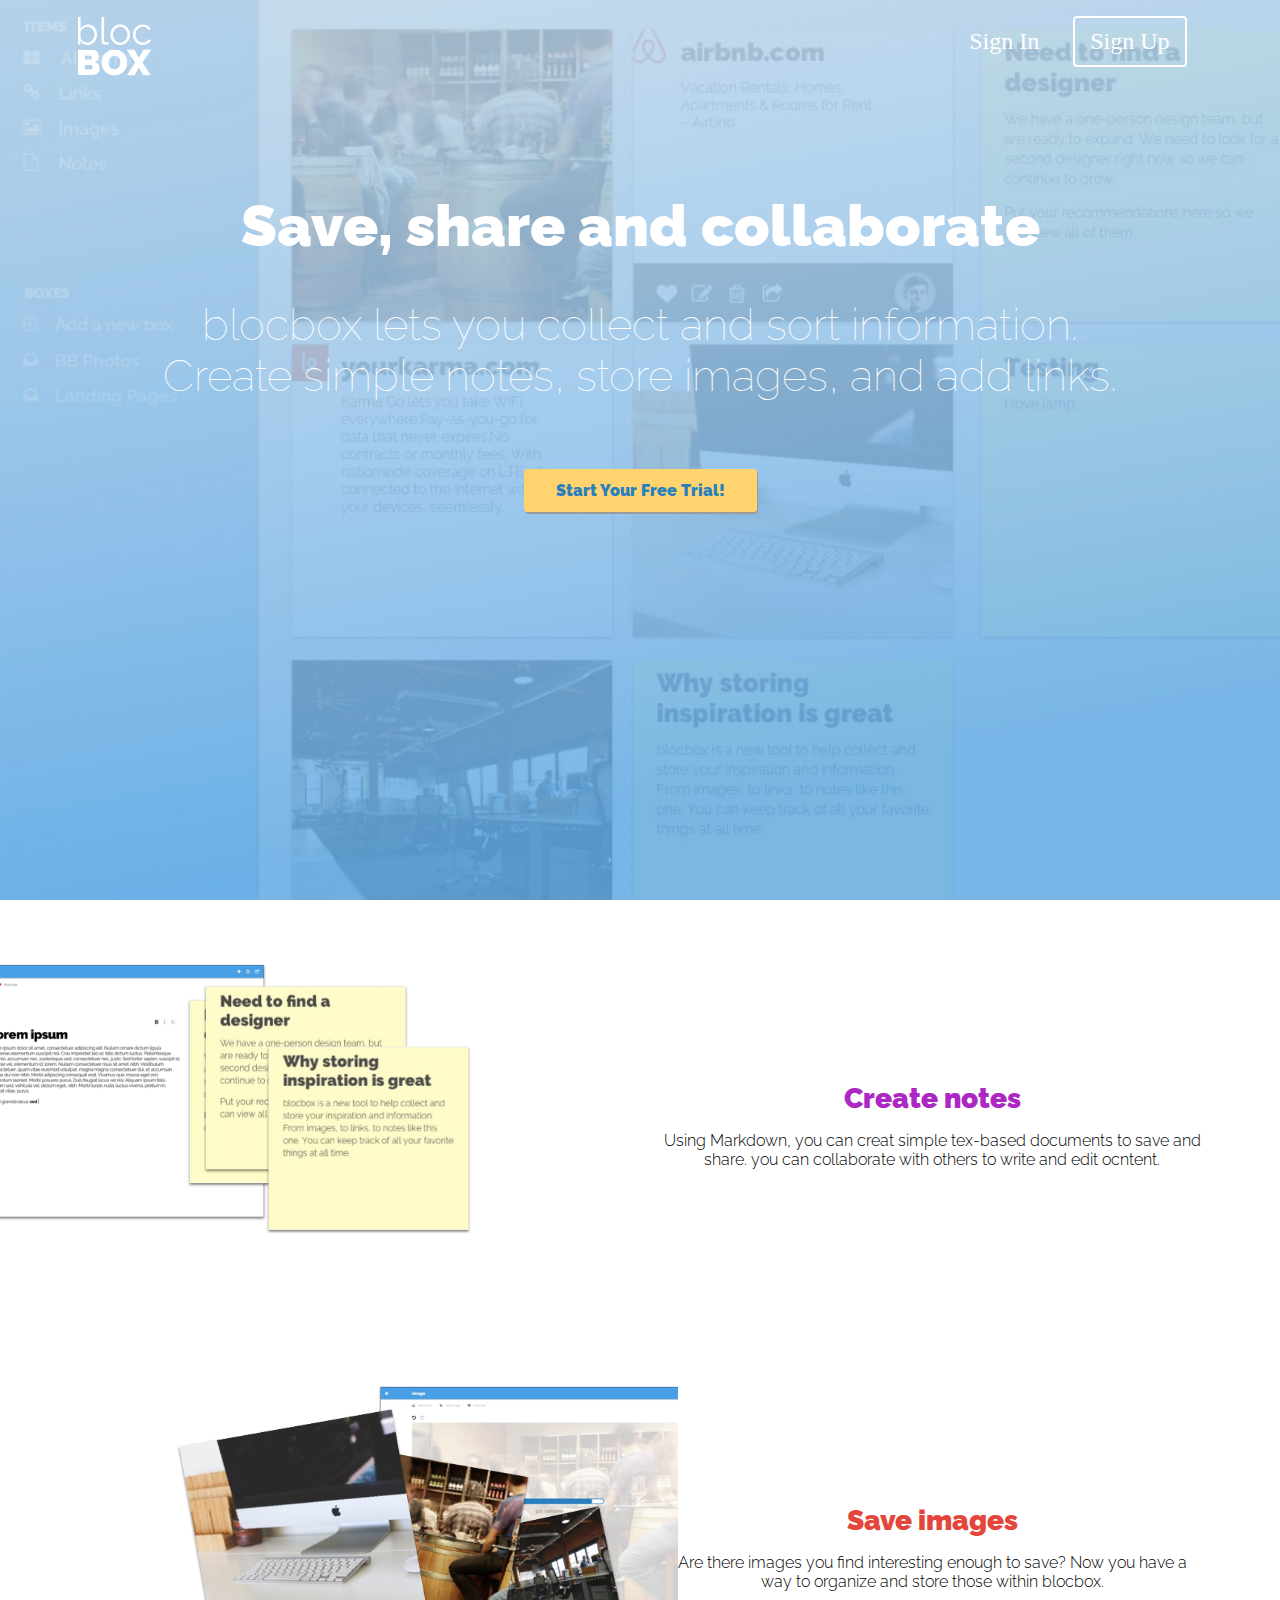
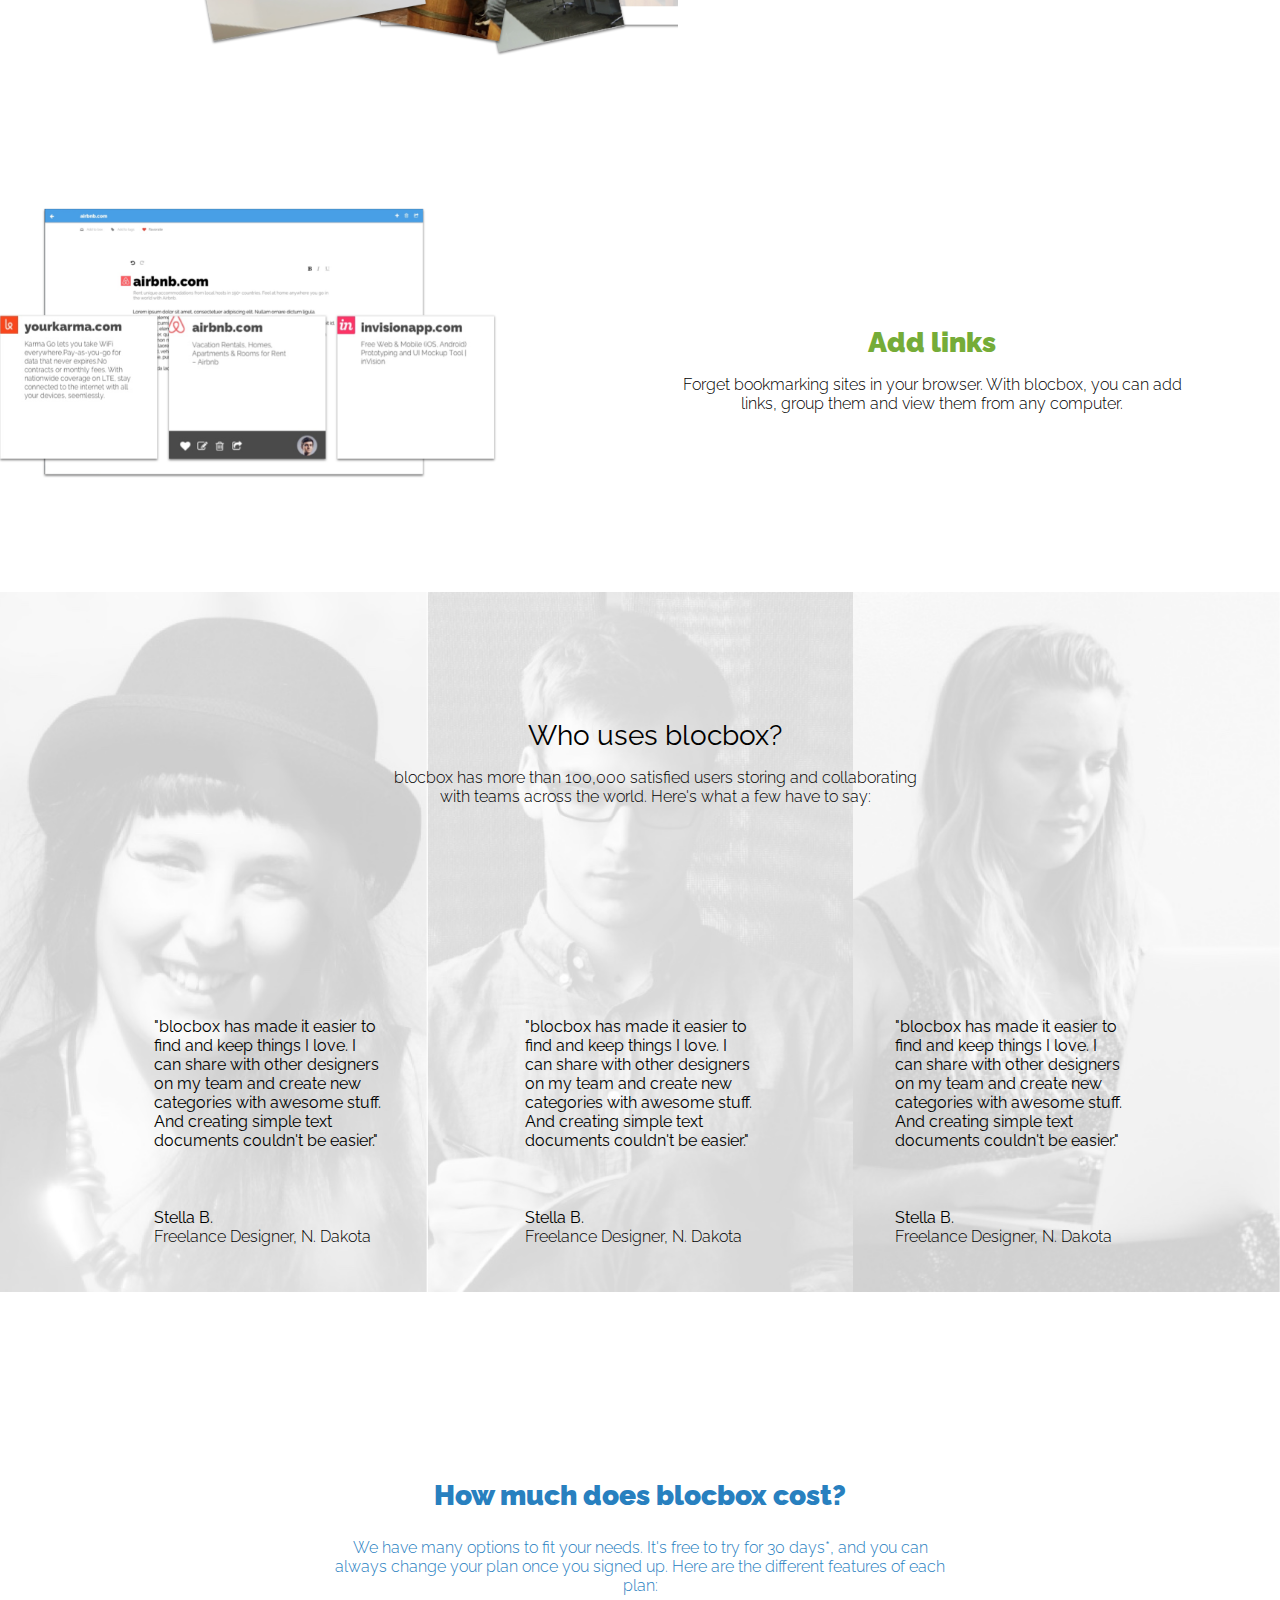
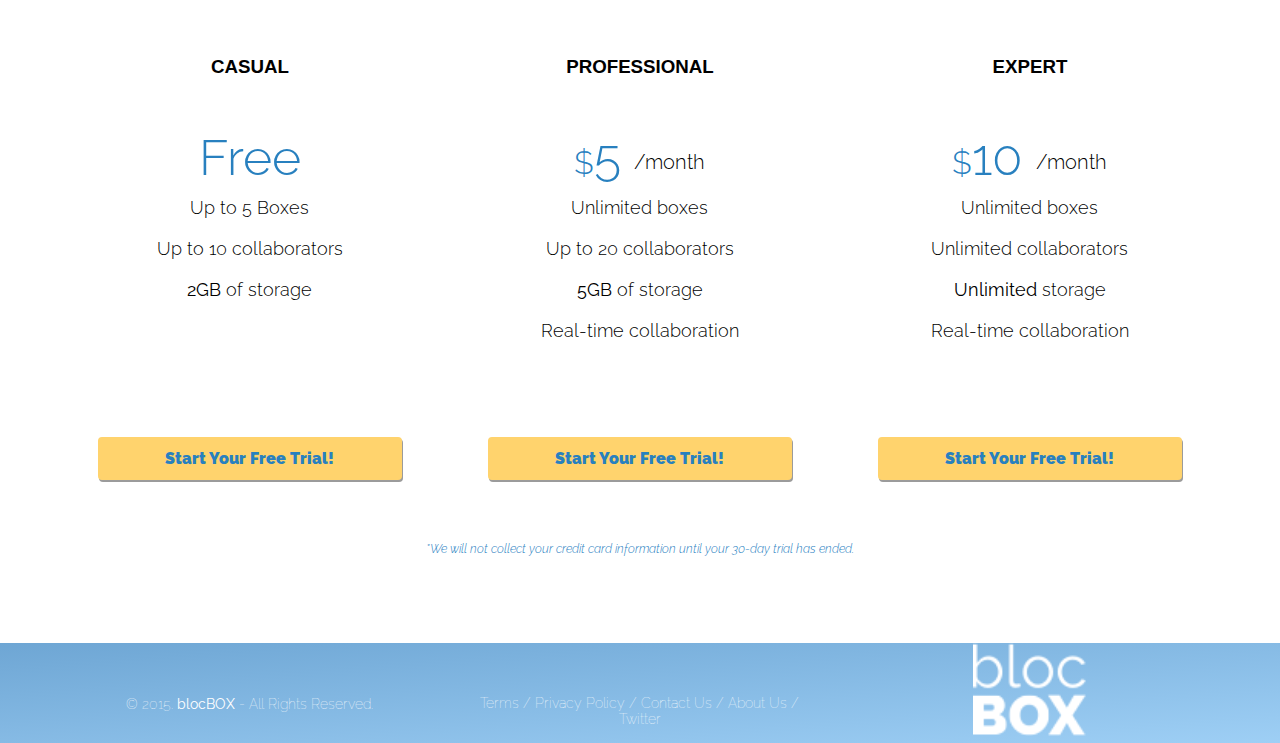
==== commit e38e3b05: "Checkpoint-35-completed" ====
--- a/index.html
+++ b/index.html
@@ -7,7 +7,8 @@
     <title>Save, share and collaborate | Blocbox</title>
     
     <!-- Google Fonts -->
-    <link href="https://fonts.googleapis.com/css?family=Raleway:100,300,300i,400,400i,700,700i,900,900i" rel="stylesheet">
+    <link href="https://fonts.googleapis.com/css?family=Raleway:100,300,300i,400,400i,700,700i,900,900i" rel="stylesheet"> 
+    <!--100 thin; 300 light; 400 regular; 600 semibold; 700 bold; 900 black -->
     
     <!-- CSS -->
     <link rel="stylesheet" href="css/normalize.css">
--- a/css/style.css
+++ b/css/style.css
@@ -21,7 +21,7 @@
     font-weight: 300;
 }
 
-/* GRID ----------------------------------------------------------------------------------- */
+/* GRID ------------------------------------------------------------------------------ */
 .container {
     margin-right: auto;
     margin-left: auto;
@@ -38,7 +38,7 @@
     clear:both;
 }
 .one-half, .one-third, .one-fourth {
-    
+
     float:left;
     position: relative;
     min-height:100px;
@@ -56,7 +56,7 @@
     min-height:700px;
 }
 
-/* Media Queries ----------------------------------------------------------------------------------- */
+/* Media Queries --------------------------------------------------------------------- */
 @media (min-width: 768px) {
     .container {
         width: 750px;
@@ -96,7 +96,7 @@
     }
 }
 
-/* HEADER ----------------------------------------------------------------------------------- */
+/* HEADER ---------------------------------------------------------------------------- */
 header {
     color:#FFFFFF;
     height: 100vh;
@@ -152,7 +152,7 @@
     margin: 10px 0 80px;
 }
 
-/* BUTTONS ----------------------------------------------------------------------------------- */
+/* BUTTONS --------------------------------------------------------------------------- */
 .btn {
     border-radius:4px;
     color:#2880bf;
@@ -166,7 +166,7 @@
     box-shadow: 1px 2px 0px 0px #9b9b9b;
 }
 
-/* BENEFITS ----------------------------------------------------------------------------------- */
+/* BENEFITS -------------------------------------------------------------------------- */
 .benefits {
     text-align: center;
     display:block;
@@ -182,7 +182,7 @@
 }
 .benefits i {
     font-size:55px;
-    
+
 }
 .benefits>div div> .notes {
     position: relative;
@@ -219,7 +219,7 @@
     margin-top: 40px;
 }
 
-/* PRICING -----------------------------------------------------------------------------------*/
+/* PRICING --------------------------------------------------------------------------- */
 .pricing {
     text-align:center;
     padding:4em 0;
@@ -229,8 +229,8 @@
 }
 .pricing h2 {
     font-weight: 900;
-    
-    
+
+
 }
 .pricing p {
     font-weight: 300;
@@ -301,32 +301,33 @@
      font-style:italic;
  }
 
-/* TESTIMONIALS----------------------------------------------------------------------------------- */
+/* TESTIMONIALS----------------------------------------------------------------------- */
 
 .item_top {
-    position: absolute;
+    position: relative;
+    top: 130px;
     left:15px;
     right:15px;
     text-align: center;
-    border: 6px solid green;
 }
 .item_top2 {
-    position:absolute;
+    position:relative;
+    top: 130px;
     left:15px;
     right:15px;
     text-align: center;
-    border: 5px solid red;
-    
+
 }
 .container_full {
     overflow: hidden;
- 
+
 }
 .testimonials blockquote, .testimonials .name {
     position:absolute;
     margin: 30px 90px;
 }
 .user1, .user2, .user3 {
+    top:-100px;
     z-index: -1;
 }
 .user1 {
@@ -374,54 +375,364 @@
     right: 4em;
 }
 
-/* FOOTER----------------------------------------------------------------------------------- */
- footer {
-   background-color: #34495E;
-   background-image: linear-gradient(to top,
-      #3498DB 0%, #3498DB 50%, #34495E 50%, #34495E 100%);
-   color: #FFFFFF;
-   height: 150px;
-   position: relative;
-   overflow: hidden;
-   z-index: 0;
- }
- footer p, footer nav ul {
-   font-size:14px;
-   font-weight:100;
-   text-align: center;
-   margin: 10px auto 0;
- }
- footer nav ul li {
-   list-style-type: none;
-   display: inline;
- }
- footer nav ul li a {
-   color:#FFFFFF;
-   text-decoration: none;
- }
- footer .right-footer-block {
-   background-color: transparent;
- }
- footer .logo{
-   padding: 2.35em 0;
-   margin: 0 auto;
-   display: block;
+/* FOOTER----------------------------------------------------------------------------- */
+footer {
+    background-color: #8BBDE5;
+    background-image: linear-gradient(to bottom right, #6EA6D4 0%, #9ECFF5 100%);
+    color: #FFFFFF;
+    height: 150px;
+    position: relative;
+    overflow: hidden;
+    z-index: 0;
+ }
+footer p, footer nav ul {
+    font-size:11px;
+    font-weight:100;
+    text-align: center;
+    margin: 10px auto 0;
+ }
+footer nav ul li {
+    list-style-type: none;
+    display: inline;
+ }
+footer nav ul li a {
+    color:#FFFFFF;
+    text-decoration: none;
+ }
+footer .right-footer-block {
+    background-color: transparent; 
+ }
+footer .logo{
+    padding: 2.35em 0;
+    margin: 0 auto;
+    display: block;
+    height: 93px;
+}
 
 @media (min-width: 992px){
-   footer{
-     background-color: #3498DB;
-     background-image: linear-gradient(to left,
-        #3498DB 0%, #3498DB 33.33337%, #34495E 33.33337%, #34495E 100%);
-     height: 100px;
-   }
-   footer p, footer nav ul{
-     padding: 2em 0;
-     text-align: center;
-   }
-   footer .right-footer-block {
-     background-color: #3498DB;
-   }
-   footer .logo{
-     padding: 0 0 2em 0;
-   }
- }+    footer{
+        background-color: #8BBDE5;
+        background-image: linear-gradient(to bottom right, #6EA6D4 0%, #9ECFF5 100%);
+        height: 100px;
+    }
+    footer p, footer nav ul{
+        padding: 3em 0;
+        text-align: left;
+    }
+
+    footer .logo{
+        padding: 0 0 2em 0;
+    }
+}
+
+@media (min-width: 768px){
+    footer{
+        background-color: #8BBDE5;
+        background-image: linear-gradient(to bottom right, #6EA6D4 0%, #9ECFF5 100%);
+        height: 100px;
+    }
+    footer p, footer nav ul{
+        padding: 3em 0;
+        text-align: left;
+    }
+
+    footer .logo{
+        padding: 0;
+    }
+}
+
+@media (min-width: 1200px) {
+    footer p, footer nav ul {
+        font-size:14px;
+        font-weight:100;
+        text-align: center;
+        margin: 10px auto 0;
+ }
+}
+
+
+/* DASHBOARD-------------------------------------------------------------------------- */
+.dashboard {
+    background: #F7F7F7;
+}
+/* LEFT NAV-------------------------------------------------------------------------- */
+.left-nav {
+    /* height:100vh;    100/100 vertical height */
+    height: 100%;
+    /* width: 14.6666667%; */
+    width: 280px;
+    /* color: #FFFFFF;
+    background: #6EA6D4;
+    background-image: linear-gradient(-135deg, #6EA6D4 0%, #9ECFF5 100%);
+    box-shadow: 1px 0px 2px 0px rgba(0,0,0,0.50);
+    float: left;
+    position: fixed; */
+    position: absolute;
+    /* display: block; */
+    -webkit-transition: all 0.3s ease-in-out;
+    -moz-transition: all 0.3s ease-in-out;
+    -o-transition: all 0.3s ease-in-out;
+    transition: all 0.3s ease-in-out;
+    transform: translate(-280px,0);
+    -webkit-transform: translate(-280px,0); /** Chrome & Safari **/
+    -o-transform: translate(-280px,0); /** Opera **/
+    -moz-transform: translate(-280px,0); /** Firefox **/
+}
+.left-nav.open {
+    display:block;
+    width:280px;
+    -webkit-transition: all 0.3s ease-in-out;
+    -moz-transition: all 0.3s ease-in-out;
+    -o-transition: all 0.3s ease-in-out;
+    transition: all 0.3s ease-in-out;
+    transform: translate(0,0);
+        -webkit-transform: translate(0,0); /** Chrome & Safari **/
+        -o-transform: translate(0,0); /** Opera **/
+        -moz-transform: translate(0,0); /** Firefox **/
+        z-index: 100;
+ }
+.hamburger {
+    position:absolute;
+    z-index: 1000;
+    background:#34495E;
+    color:#FFF;
+    text-decoration: none;
+    font-size: 22px;
+    padding: 10px 15px;
+    border-radius: 4px;
+    left: 5px;
+    top: 15px;
+ }
+.left-nav .site-logo {
+    padding: 10px 0;
+    background: #2880BF;
+    display: block;
+    text-align: center;
+}
+.left-nav .items {
+    padding: 0 6%;
+}
+.left-nav .items p {
+    font-weight: 900;
+    text-transform: uppercase;
+    font-size: 12px;
+    color: #FFFFFF;
+    line-height: 15px;
+}
+.left-nav .items ul {
+    margin:0 0 40px;
+    padding: 0;
+}
+.left-nav .items li {
+    list-style-type: none;
+    margin-bottom:  15px;
+}
+.left-nav .items ul li a {
+    color: #FFFFFF;
+    text-decoration: none;
+    font-weight: 300;
+}
+.left-nav .items ul li a i {
+    width:16px;
+    text-align: center;
+    margin-right: 8px;
+}
+.left-nav .active {
+    background: #8BBDE5;
+    margin-left:-7%;
+    margin-right: -7%;
+    margin-top: -3%;
+    margin-bottom: -3%;
+    padding-top: 3%;
+    padding-bottom: 3%;
+    padding-left: 7%;
+}
+/* LEFT NAVBAR MEDIA QUERIES -------------------------------------------------------------- */
+@media *min-width:992px) {
+    .left-nav {
+        height:100vh;    /* 100/100 vertical height */
+        width: 14.6666667%;
+        color: #FFFFFF;
+        background: #6EA6D4;
+        background-image: linear-gradient(-135deg, #6EA6D4 0%, #9ECFF5 100%);
+        box-shadow: 1px 0px 2px 0px rgba(0,0,0,0.50);
+        float: left;
+        position: fixed; 
+        display: block;
+        transform: translate(0,0);
+        -webkit-transform: translate(0,0); /** Chrome & Safari **/
+        -o-transform: translate(0,0); /** Opera **/
+        -moz-transform: translate(0,0); /** Firefox **/
+    }
+    .left-nav.open {
+        width:14.66666667%;
+        transform: translate(0,0);
+        -webkit-transform: translate(0,0); /** Chrome & Safari **/
+        -o-transform: translate(0,0); /** Opera **/
+        -moz-transform: translate(0,0); /** Firefox **/
+    }
+    .hamburger {
+        display: none;
+    }    
+   
+}
+    
+/* LEFT NAVBAR SETTINGS -------------------------------------------------------------- */
+.left-nav .settings {
+    position: absolute;
+    background: #2880BF;
+    width:100%;
+    bottom: 0;
+    left:0;
+    right: 0;
+    padding: 10px 0;
+}
+.left-nav .settings img {
+    height: 35px;
+    width: 35px;
+    border-radius: 50%;
+    margin-left: 10px;
+    display: inline-block;
+}
+.left-nav .settings p {
+    display: inline-block;
+    vertical-align: top;
+    padding-top: 8px;
+    font-weight: 600;
+    margin: 0 0 0 10px;
+}
+.left-nav .settings a {
+    color: #FFFFFF;
+    text-decoration: none;
+    text-align: right;
+    float: right;
+    margin-right: 10px;
+    margin-top: 8px;
+}
+
+/* CONTENT --------------------------------------------------------------------------- */
+.content {
+    padding: 6em 1% 1.5em;
+    float:right;
+    width:98%;
+    position: relative;
+}
+.content .header {
+    margin: 0 20px;
+}
+.content .header h1 {
+    font-family: 'Raleway',Helvetica, Arial, sans-serif;
+    font-weight: 300;
+    margin: 0 0 30px;
+    font-size: 36px;
+    color: #2398DB;
+    line-height: 44px;
+    float: left;
+    display: inline-block;
+}
+.content .header > a {
+    float: right;
+}
+.content-item {
+    width: 96%;
+    margin: 0 2% 25px;
+    float: left;
+    display: block;
+}
+.item-box {
+    display:block;
+    height:230px;
+    background: #FFFFFF;
+    box-shadow: 0px 1px 3px 0px rgba(0,0,0,0.40);
+    position: relative;
+    overflow: hidden;
+    padding:25px;
+ }
+.note-box {
+    background: #FFFBC9;
+}
+
+
+/* LARGER MOBILE DEVICES ------------------------------------------------------------- */
+@media (min-width: 460px) {
+    .content {
+        padding: 1.5em 1%;
+        float: right;
+        width: 90%;
+        position: relative;
+    }
+    .content-item {
+        width: 46%;
+        margin: 0 2% 25px;
+        float: left;
+        display: block;
+    }
+}
+/* TABLETS --------------------------------------------------------------------------- */
+@media (min-width: 768px) {
+    .content {
+        padding: 1.5em 5%;
+        float: right;
+        width: 90%;
+        position: relative;
+    }
+    .content > .container {
+        width: 700px;
+    }
+    .content-item {
+        width: 31.33333%;
+        margin: 0 1% 25px;
+    }
+}
+/* LAPTOPS AND DESKTOPS -------------------------------------------------------------- */
+@media (min-width: 992px) {
+    .content {
+        padding: 1.5em 1%;
+        float: right;
+        width: 83.33333333%;
+        position: relative;
+    }
+    .content > .container {
+        width: auto;
+    }
+    .content-item {
+        width:23%;
+        margin: 0 1% 25px;
+    }
+}
+
+/* ITEMS FORMATING ------------------------------------------------------------------- */
+.item-box > img {
+    position:absolute;
+    height: 100%;
+    width: auto;
+    top: 0;
+    left: 50%; /* move the image to the left by 50% of the width of the container */
+    /* right: 0; /don't need this anymore */
+    transform: translate(-50%); /* move the image to the left by 50% of the width of of itsself */
+}
+.item-box h2 {
+    font-family: 'Raleway', Helvetica, Arial, sans-serif;
+    font-weight: 900;
+    font-size: 22px;
+    line-height: 25px;
+    margin: 0;
+}
+.item-box h2 a {
+    color: #4A4A4A;
+    text-decoration: none;
+}
+.item-box h2 img {
+    width: 23px;
+    height: 23px;
+    position: absolute;
+    top: 0px;
+    margin-right: 5px;
+}
+.item-box p {
+    font-size: 12px;
+    color: #333333;
+    line-height: 16px;
+    margin: 5px 0 0;
+    font-weight: 300;
+}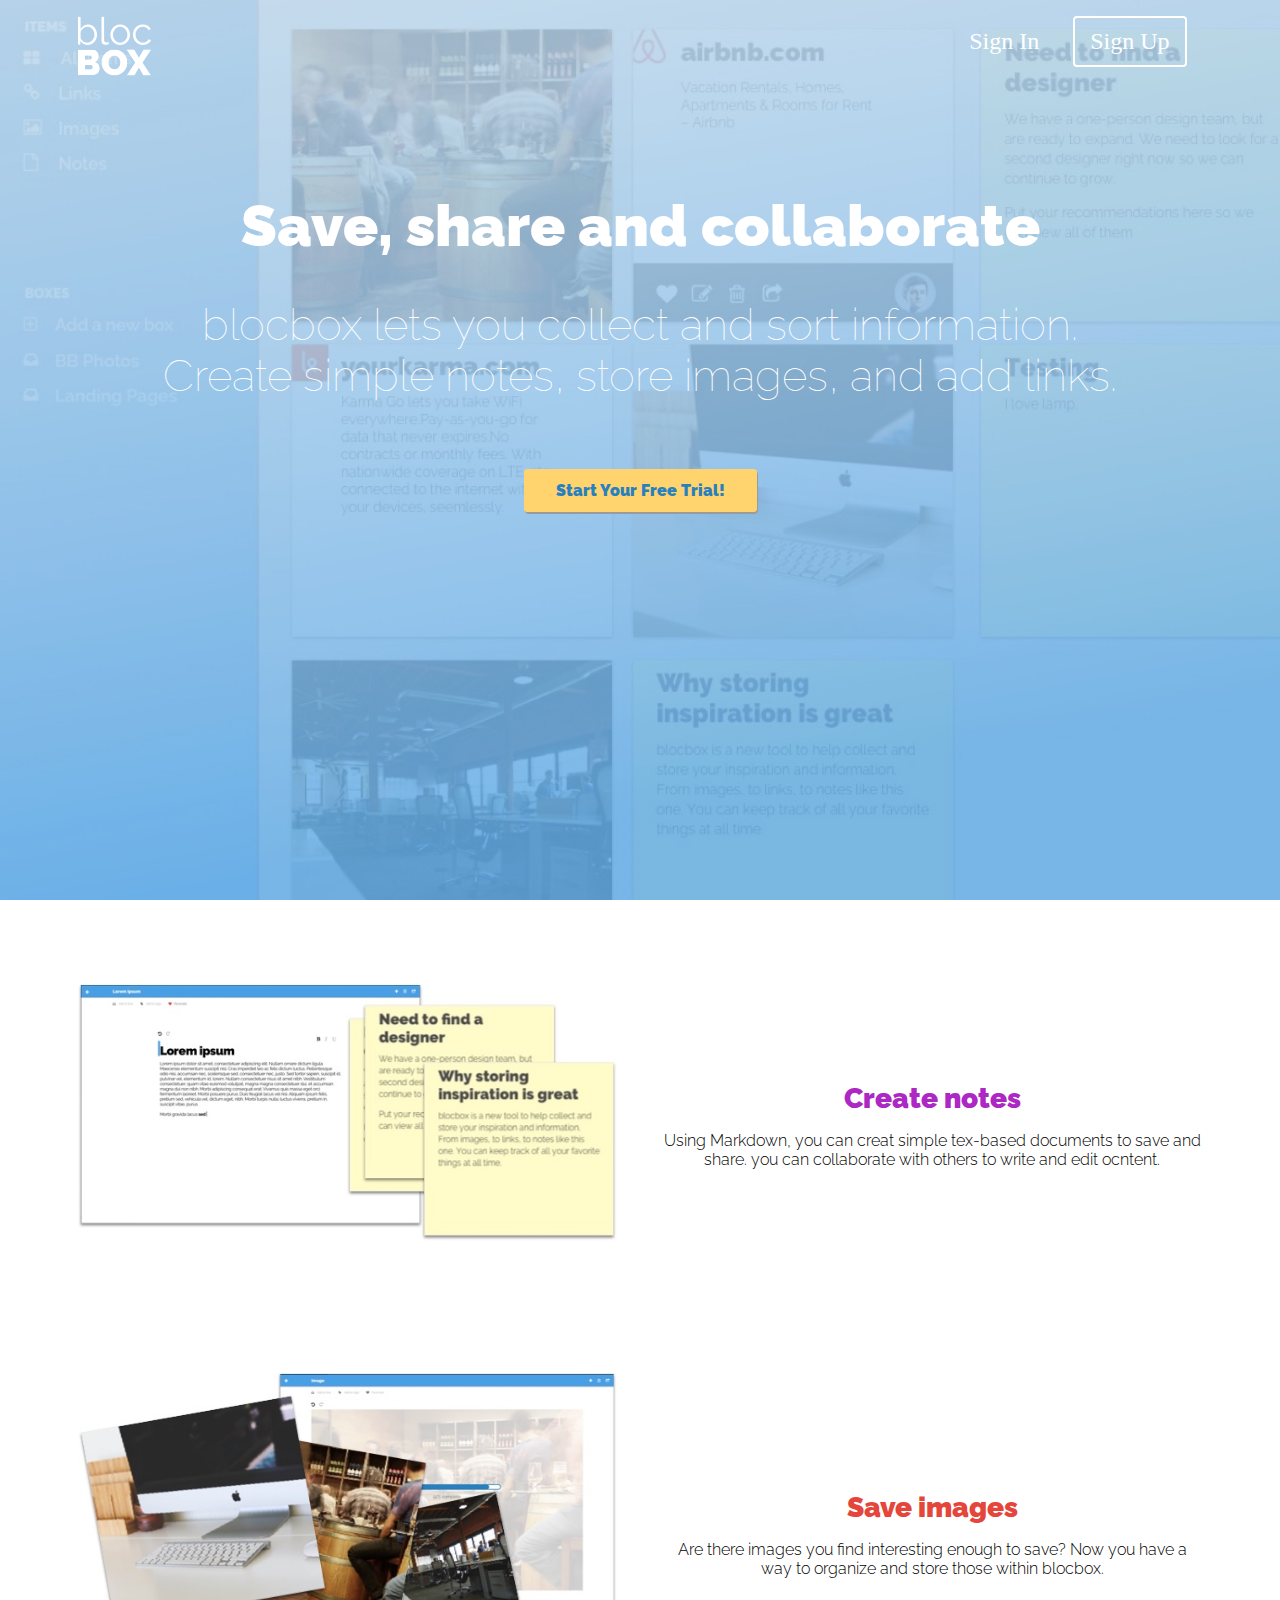
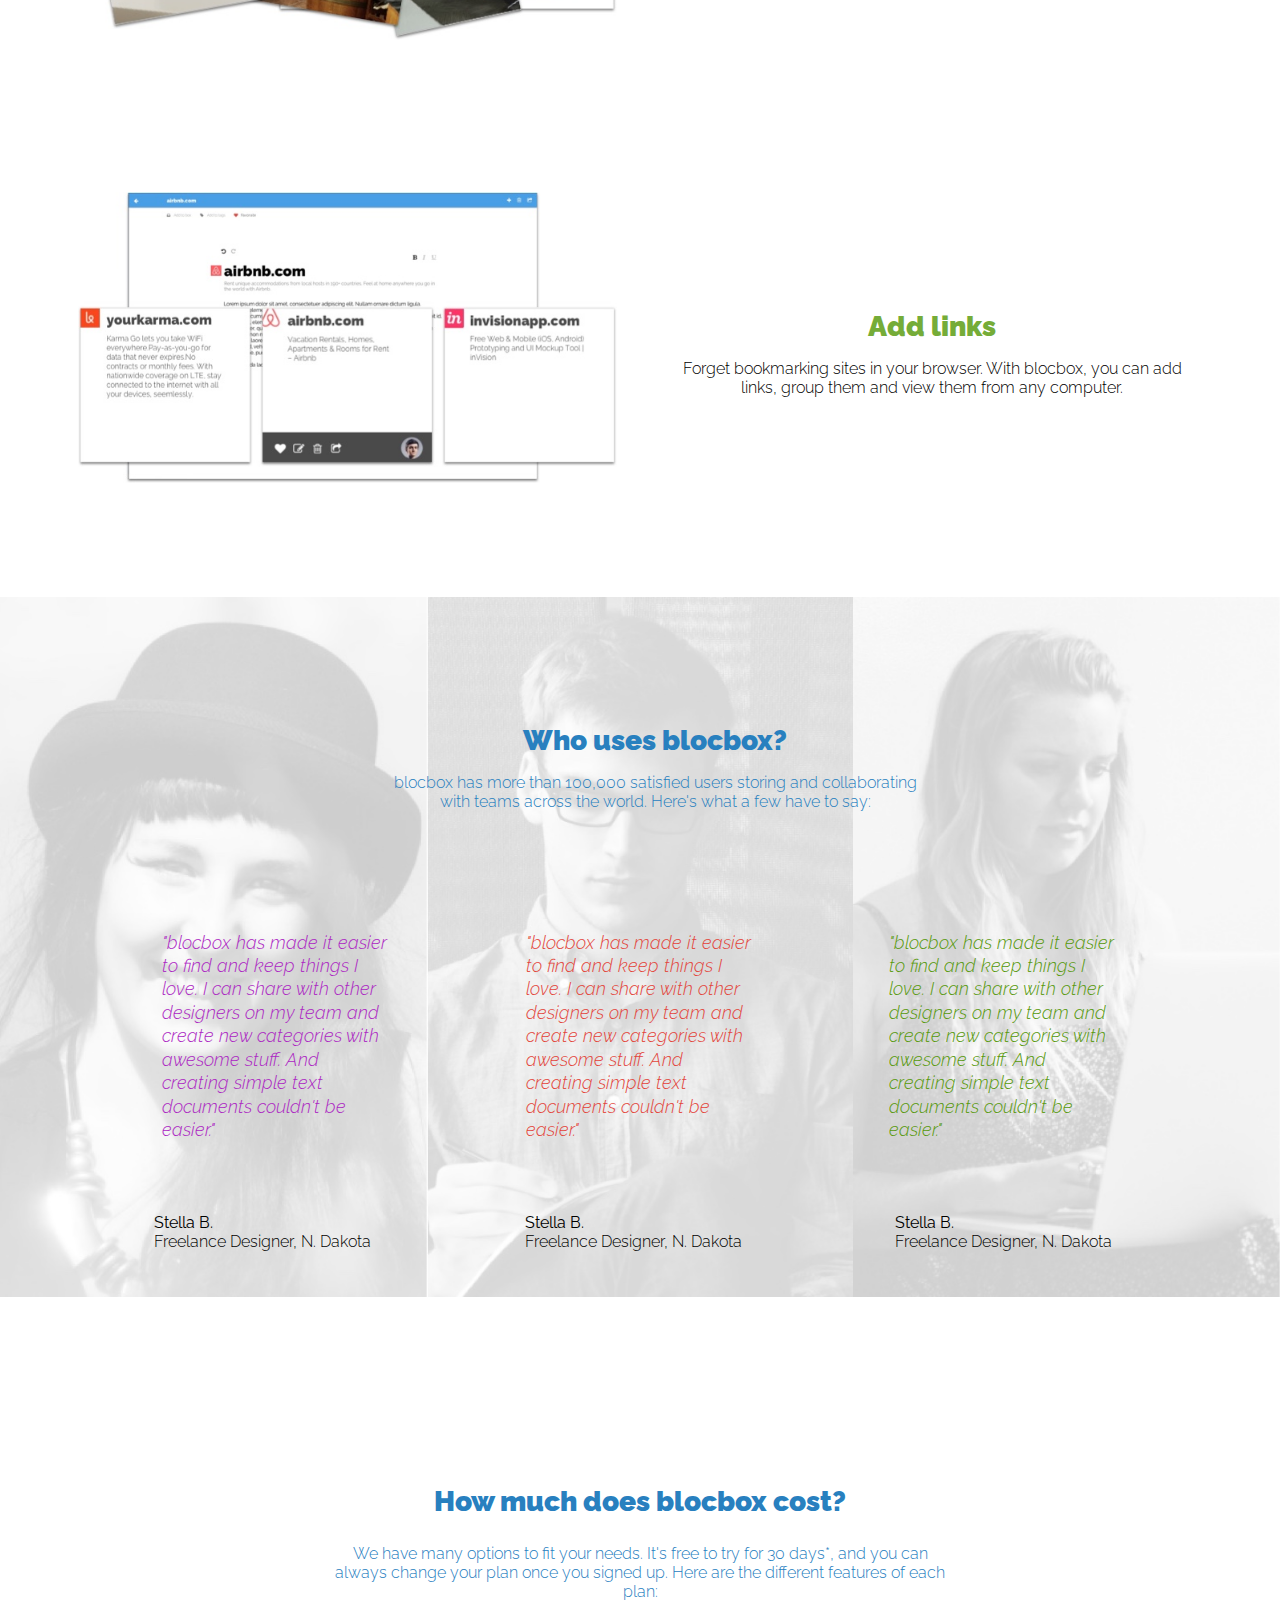
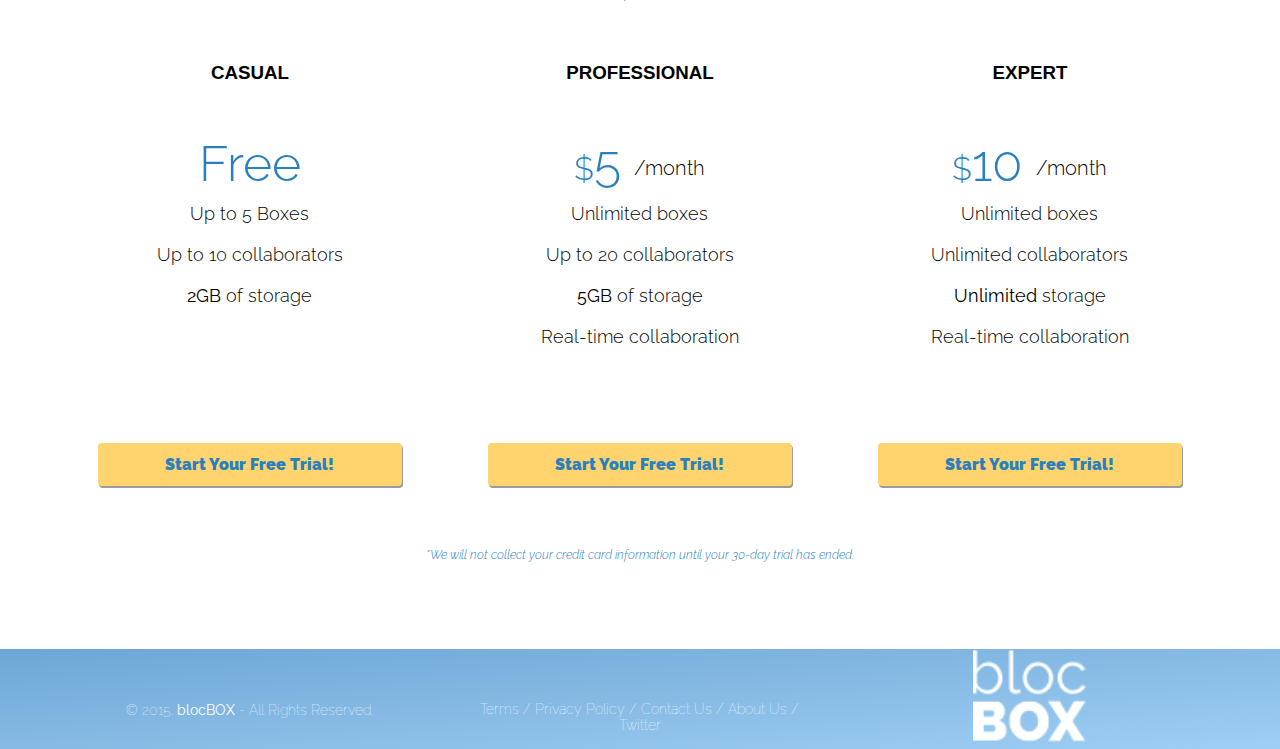
==== commit b199c592: "landing-page-correction" ====
--- a/index.html
+++ b/index.html
@@ -63,7 +63,7 @@
             
             <div class="container">
                 <div class="one-half">
-                    <img class="notes" src="img/benefit_notes.png" alt="Notes" >
+                    <img class="notes" src="img/benefit_notes.jpg" alt="Notes" >
                 </div>
                 <div class="one-half">
                     <div class="discription">
@@ -78,7 +78,7 @@
             <div class="container">
                 
                 <div class="one-half">
-                    <img class="images" src="img/benefit_images.png" alt="Images" >
+                    <img class="images" src="img/benefit_images.jpg" alt="Images" >
                 </div>
                 
                 <div class="one-half">
@@ -94,7 +94,7 @@
             </div>
             <div class="container">
                 <div class="one-half">
-                    <img class="links" src="img/benefit_links.png" alt="Links" >
+                    <img class="links" src="img/benefit_links.jpg" alt="Links" >
                 </div>
                 
                 <div class="one-half">
--- a/css/style.css
+++ b/css/style.css
@@ -176,7 +176,7 @@
     margin: 0 auto;
     padding:4em 0;
 }
-.benefits>div>div {
+.benefits>div>.one-half {
     list-style-type: none;
     display: inline-block;
 }
@@ -184,20 +184,19 @@
     font-size:55px;
 
 }
-.benefits>div div> .notes {
-    position: relative;
-    left:-125px;
-    height:270px;
+.benefits>div .one-half> .notes {
+    position: relative;
+    width:100%;
+    top: 20px;
+    
 }
 .benefits>div>div> .images {
     position: relative;
-    left:80px;
-    height:270px;
+    width:100%;
 }
 .benefits>div div> .links {
     position: relative;
-    left:-100px;
-    height:270px;
+    width:100%;
 }
 .benefits>div>div h2 {
     font-weight: 900;
@@ -309,6 +308,8 @@
     left:15px;
     right:15px;
     text-align: center;
+    color:#2880BF;
+    font-weight: 900
 }
 .item_top2 {
     position:relative;
@@ -316,6 +317,7 @@
     left:15px;
     right:15px;
     text-align: center;
+    color:#2880BF;
 
 }
 .container_full {
@@ -329,6 +331,13 @@
 .user1, .user2, .user3 {
     top:-100px;
     z-index: -1;
+}
+.testimonials blockquote {
+    font:Raleway;
+    font-style: italic;
+    font-size: 18px;
+    font-weight: 300;
+    line-height: 1.3em;
 }
 .user1 {
     background-image: url(../img/testimonial_1.jpg);
@@ -339,6 +348,7 @@
     bottom: 7em;
     left:4em;
     right: -3em;
+    color: #AC27C3;
 }
 .user1>p {
     bottom: 1em;
@@ -353,6 +363,7 @@
 .user2>blockquote {
     bottom: 7em;
     padding:0 .5em;
+    color: #E3453B;
 }
 .user2>p {
     bottom: 1em;
@@ -368,6 +379,7 @@
     bottom: 7em;
     left:-3em;
     right: 4em;
+    color: #57990C;
 }
 .user3>p {
     bottom: 1em;
@@ -461,12 +473,12 @@
     height: 100%;
     /* width: 14.6666667%; */
     width: 280px;
-    /* color: #FFFFFF;
+    color: #FFFFFF;
     background: #6EA6D4;
     background-image: linear-gradient(-135deg, #6EA6D4 0%, #9ECFF5 100%);
     box-shadow: 1px 0px 2px 0px rgba(0,0,0,0.50);
     float: left;
-    position: fixed; */
+    /* position: fixed; */
     position: absolute;
     /* display: block; */
     -webkit-transition: all 0.3s ease-in-out;
@@ -494,7 +506,7 @@
 .hamburger {
     position:absolute;
     z-index: 1000;
-    background:#34495E;
+    background:#2880BF;
     color:#FFF;
     text-decoration: none;
     font-size: 22px;
@@ -548,7 +560,7 @@
     padding-left: 7%;
 }
 /* LEFT NAVBAR MEDIA QUERIES -------------------------------------------------------------- */
-@media *min-width:992px) {
+@media (min-width:1150px) {
     .left-nav {
         height:100vh;    /* 100/100 vertical height */
         width: 14.6666667%;
@@ -601,13 +613,13 @@
     font-weight: 600;
     margin: 0 0 0 10px;
 }
-.left-nav .settings a {
+.left-nav .settings .menu-2 li a {
     color: #FFFFFF;
     text-decoration: none;
     text-align: right;
     float: right;
     margin-right: 10px;
-    margin-top: 8px;
+    margin-top: -6px;
 }
 
 /* CONTENT --------------------------------------------------------------------------- */
@@ -717,6 +729,7 @@
     font-size: 22px;
     line-height: 25px;
     margin: 0;
+    padding-top: 11px;
 }
 .item-box h2 a {
     color: #4A4A4A;
@@ -726,8 +739,10 @@
     width: 23px;
     height: 23px;
     position: absolute;
-    top: 0px;
+    top: -4px;
     margin-right: 5px;
+    background: #ddd;
+    padding:6px;
 }
 .item-box p {
     font-size: 12px;
